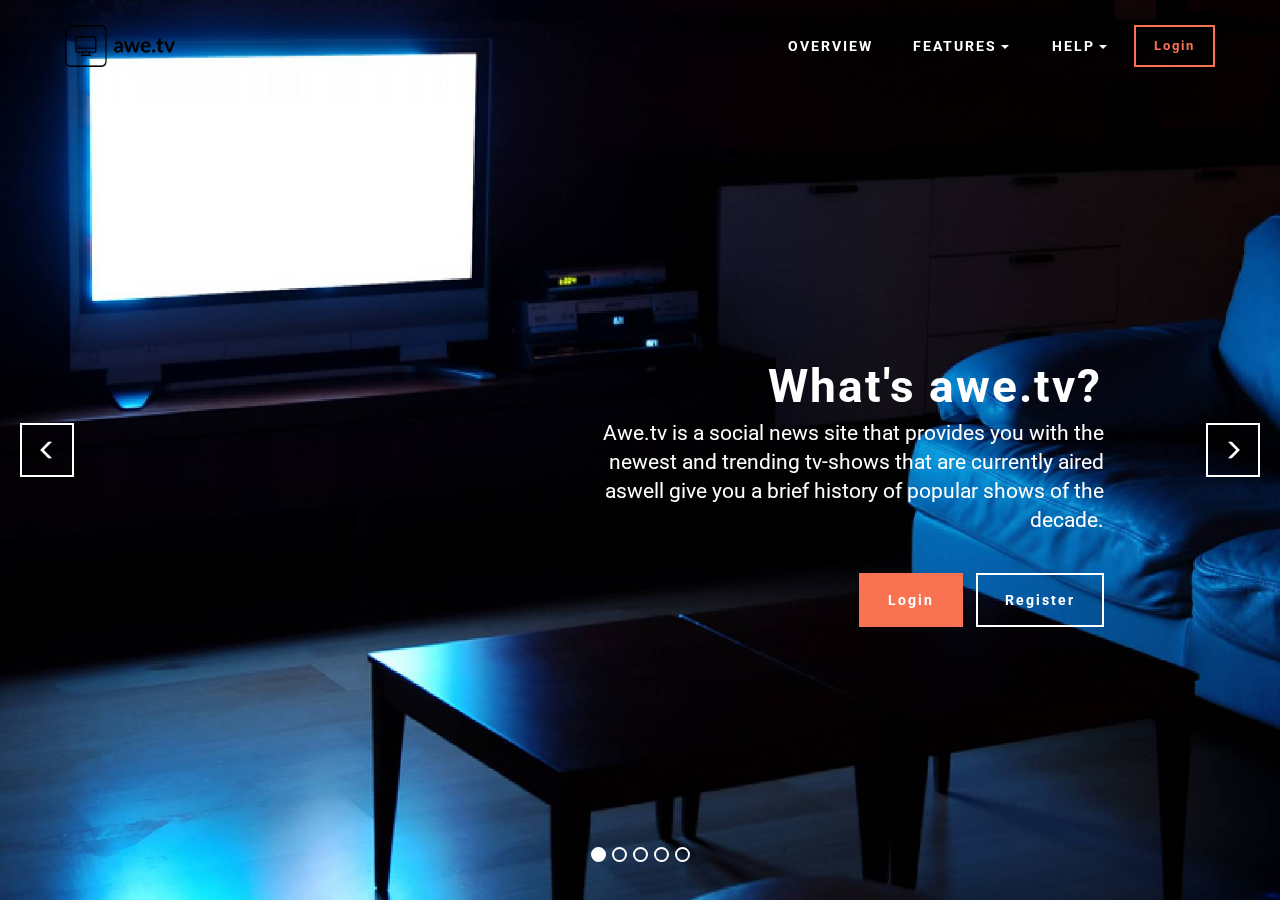
==== index.html @ 55df50a1 "create github pages" ====
<!DOCTYPE html>
<html>
<head>
  <!-- Site made with Mobirise Website Builder v3.12.1, https://mobirise.com -->
  <meta charset="UTF-8">
  <meta http-equiv="X-UA-Compatible" content="IE=edge">
  <meta name="generator" content="Mobirise v3.12.1, mobirise.com">
  <meta name="viewport" content="width=device-width, initial-scale=1">
  <link rel="shortcut icon" href="assets/images/logo.png" type="image/x-icon">
  <meta name="description" content="">
  
  <link rel="stylesheet" href="https://fonts.googleapis.com/css?family=Roboto:700,400&amp;subset=cyrillic,latin,greek,vietnamese">
  <link rel="stylesheet" href="assets/bootstrap/css/bootstrap.min.css">
  <link rel="stylesheet" href="assets/mobirise/css/style.css">
  <link rel="stylesheet" href="assets/dropdown-menu/style.css">
  <link rel="stylesheet" href="assets/mobirise-slider/style.css">
  <link rel="stylesheet" href="assets/mobirise/css/mbr-additional.css" type="text/css">
  
  
  
</head>
<body>
<section id="dropdown-menu-2">

    <nav class="navbar navbar-dropdown bg-color transparent navbar-fixed-top">

        <div class="container">

            <div class="navbar-brand">
                <a href="https://mobirise.com" class="navbar-logo"><img src="assets/images/149546067647422-336x128.png"></a>
                <a class="text-white" href="https://mobirise.com"></a>
            </div>

            <button class="navbar-toggler pull-xs-right hidden-md-up" type="button" data-toggle="collapse" data-target="#exCollapsingNavbar">
                <div class="hamburger-icon"></div>
            </button>

            <ul class="nav-dropdown collapse pull-xs-right navbar-toggleable-sm nav navbar-nav" id="exCollapsingNavbar"><li class="nav-item"><a class="nav-link link" href="https://mobirise.com/">OVERVIEW</a></li><li class="nav-item dropdown open"><a class="nav-link link dropdown-toggle" data-toggle="dropdown-submenu" href="https://mobirise.com/" aria-expanded="true">FEATURES</a><div class="dropdown-menu"><a class="dropdown-item" href="https://mobirise.com/">Mobile friendly</a><a class="dropdown-item" href="https://mobirise.com/">Based on Bootstrap</a><div class="dropdown"><a class="dropdown-item dropdown-toggle" data-toggle="dropdown-submenu" href="https://mobirise.com/">Trendy blocks</a><div class="dropdown-menu dropdown-submenu"><a class="dropdown-item" href="https://mobirise.com/">Image/content slider</a><a class="dropdown-item" href="https://mobirise.com/">Contact forms</a><a class="dropdown-item" href="https://mobirise.com/">Image gallery</a><a class="dropdown-item" href="https://mobirise.com/">Mobile menu</a><a class="dropdown-item" href="https://mobirise.com/">Google maps</a><a class="dropdown-item" href="https://mobirise.com/">Social buttons</a><a class="dropdown-item" href="https://mobirise.com/">Google fonts</a><a class="dropdown-item" href="https://mobirise.com/">Video background</a></div></div><a class="dropdown-item" href="https://mobirise.com/">Host anywhere</a></div></li><li class="nav-item dropdown"><a class="nav-link link dropdown-toggle" data-toggle="dropdown-submenu" href="https://mobirise.com/">HELP</a><div class="dropdown-menu"><a class="dropdown-item" href="http://forums.mobirise.com/">Forum</a><a class="dropdown-item" href="https://mobirise.com/">Tutorials</a><a class="dropdown-item" href="https://mobirise.com/">Contact us</a></div></li><li class="nav-item nav-btn"><a class="nav-link btn btn-danger-outline btn-danger" href="https://mobirise.com/">Login</a></li></ul>

        </div>

    </nav>

</section>

<section class="engine"><a rel="external" href="https://mobirise.com">https://mobirise.com/</a></section><section class="mbr-slider mbr-section mbr-section--no-padding carousel slide" data-ride="carousel" data-wrap="true" data-interval="5000" id="slider-7" style="background-color: rgb(255, 255, 255);">
    <div class="mbr-section__container">
        <div>
            <ol class="carousel-indicators">
                <li data-app-prevent-settings="" data-target="#slider-7" class="active" data-slide-to="0"></li><li data-app-prevent-settings="" data-target="#slider-7" data-slide-to="1"></li><li data-app-prevent-settings="" data-target="#slider-7" data-slide-to="2"></li><li data-app-prevent-settings="" data-target="#slider-7" data-slide-to="3"></li><li data-app-prevent-settings="" data-target="#slider-7" data-slide-to="4"></li>
            </ol>
            <div class="carousel-inner" role="listbox">
                <div class="mbr-box mbr-section mbr-section--relative mbr-section--fixed-size mbr-section--bg-adapted item dark center mbr-section--full-height active" style="background-image: url(assets/images/1402944962e-1-2000x1375.jpg);">
                    <div class="mbr-box__magnet mbr-box__magnet--center-right mbr-box__magnet--sm-padding mbr-after-navbar">
                                            
                        <div class=" container">
                            
                            <div class="row">
                                <div class=" col-md-6 col-md-offset-5">  

                                <div class="mbr-hero">
                                    <h1 class="mbr-hero__text">What's awe.tv?</h1>

                                    <p class="mbr-hero__subtext">Awe.tv is a social news site that provides you with the newest and trending tv-shows that are currently aired aswell give you a brief history of popular shows of the decade.</p>
                                </div>
                                <div class="mbr-buttons btn-inverse mbr-buttons--left mbr-buttons--right"><a class="mbr-buttons__btn btn btn-lg btn-danger" href="https://mobirise.com">Login</a> <a class="mbr-buttons__btn btn btn-lg btn-default" href="https://mobirise.com">Register</a></div>
                                </div>
                            </div>
                        </div>
                    </div>
                </div><div class="mbr-box mbr-section mbr-section--relative mbr-section--fixed-size mbr-section--bg-adapted item dark center mbr-section--full-height" style="background-image: url(assets/images/slide2.jpg);">
                    <div class="mbr-box__magnet mbr-box__magnet--center-left mbr-box__magnet--sm-padding mbr-after-navbar">
                                            
                        <div class=" container">
                            
                            <div class="row">
                                <div class=" col-md-6 col-md-offset-1">  

                                <div class="mbr-hero">
                                    <h1 class="mbr-hero__text">Slide 2</h1>

                                    <p class="mbr-hero__subtext">Mobirise is based on Bootstrap 3 - most powerful mobile first framework. Use any bootstrap themes with no extra work.</p>
                                </div>
                                <div class="mbr-buttons btn-inverse mbr-buttons--left"><a class="mbr-buttons__btn btn btn-lg btn-danger" href="https://mobirise.com">FOR WINDOWS</a> <a class="mbr-buttons__btn btn btn-lg btn-default" href="https://mobirise.com">FOR MAC</a></div>
                                </div>
                            </div>
                        </div>
                    </div>
                </div><div class="mbr-box mbr-section mbr-section--relative mbr-section--fixed-size mbr-section--bg-adapted item dark center mbr-section--full-height" style="background-image: url(assets/images/slide3.jpg);">
                    <div class="mbr-box__magnet mbr-box__magnet--center-center mbr-box__magnet--sm-padding mbr-after-navbar">
                                            
                        <div class=" container">
                            
                            <div class="row">
                                <div class=" col-md-8 col-md-offset-2">  

                                <div class="mbr-hero">
                                    <h1 class="mbr-hero__text">Slide 3</h1>

                                    <p class="mbr-hero__subtext">Choose from the large selection of latest pre-made blocks - jumbotrons, hero images, parallax scrolling, video backgrounds, hamburger menu, sticky header and more.</p>
                                </div>
                                <div class="mbr-buttons btn-inverse mbr-buttons--center"><a class="mbr-buttons__btn btn btn-lg btn-danger" href="https://mobirise.com">FOR WINDOWS</a> <a class="mbr-buttons__btn btn btn-lg btn-default" href="https://mobirise.com">FOR MAC</a></div>
                                </div>
                            </div>
                        </div>
                    </div>
                </div><div class="mbr-box mbr-section mbr-section--relative mbr-section--fixed-size mbr-section--bg-adapted item dark center mbr-section--full-height" style="background-image: url(assets/images/slide3.jpg);">
                    <div class="mbr-box__magnet mbr-box__magnet--center-center mbr-box__magnet--sm-padding mbr-after-navbar">
                                            
                        <div class=" container">
                            
                            <div class="row">
                                <div class=" col-md-8 col-md-offset-2">  

                                <div class="mbr-hero">
                                    <h1 class="mbr-hero__text">Slide 3</h1>

                                    <p class="mbr-hero__subtext">Choose from the large selection of latest pre-made blocks - jumbotrons, hero images, parallax scrolling, video backgrounds, hamburger menu, sticky header and more.</p>
                                </div>
                                <div class="mbr-buttons btn-inverse mbr-buttons--center"><a class="mbr-buttons__btn btn btn-lg btn-danger" href="https://mobirise.com">FOR WINDOWS</a> <a class="mbr-buttons__btn btn btn-lg btn-default" href="https://mobirise.com">FOR MAC</a></div>
                                </div>
                            </div>
                        </div>
                    </div>
                </div><div class="mbr-box mbr-section mbr-section--relative mbr-section--fixed-size mbr-section--bg-adapted item dark center mbr-section--full-height" style="background-image: url(assets/images/mbr-2000x1333.jpg);">
                    <div class="mbr-box__magnet mbr-box__magnet--center-center mbr-box__magnet--sm-padding mbr-after-navbar">
                                            
                        <div class=" container">
                            
                            <div class="row">
                                <div class=" col-md-8 col-md-offset-2">  

                                <div class="mbr-hero">
                                    <h1 class="mbr-hero__text">Slide 3</h1>

                                    <p class="mbr-hero__subtext">Choose from the large selection of latest pre-made blocks - jumbotrons, hero images, parallax scrolling, video backgrounds, hamburger menu, sticky header and more.</p>
                                </div>
                                <div class="mbr-buttons btn-inverse mbr-buttons--center"><a class="mbr-buttons__btn btn btn-lg btn-danger" href="https://mobirise.com">FOR WINDOWS</a> <a class="mbr-buttons__btn btn btn-lg btn-default" href="https://mobirise.com">FOR MAC</a></div>
                                </div>
                            </div>
                        </div>
                    </div>
                </div>
            </div>
            
            <a data-app-prevent-settings="" class="left carousel-control" role="button" data-slide="prev" href="#slider-7">
                <span class="glyphicon glyphicon-menu-left" aria-hidden="true"></span>
                <span class="sr-only">Previous</span>
            </a>
            <a data-app-prevent-settings="" class="right carousel-control" role="button" data-slide="next" href="#slider-7">
                <span class="glyphicon glyphicon-menu-right" aria-hidden="true"></span>
                <span class="sr-only">Next</span>
            </a>
        </div>
    </div>
</section>


  <script src="assets/web/assets/jquery/jquery.min.js"></script>
  <script src="assets/bootstrap/js/bootstrap.min.js"></script>
  <script src="assets/smooth-scroll/smooth-scroll.js"></script>
  <script src="assets/bootstrap-carousel-swipe/bootstrap-carousel-swipe.js"></script>
  <script src="assets/mobirise/js/script.js"></script>
  <script src="assets/dropdown-menu/script.js"></script>
  
  
</body>
</html>
---- assets/mobirise/css/style.css ----
.is-builder .animated {
  -webkit-animation-name: none !important;
  animation-name: none !important;
}
html {
  position: relative;
  min-height: 100%;
}
.mbr-embedded-video {
  position: relative;
}
.mbr-background-video,
.mbr-background-video-preview {
  bottom: 0;
  left: 0;
  overflow: hidden;
  position: absolute;
  right: 0;
  top: 0;
}
.mbr-parallax-background,
.mbr-background {
  background-attachment: fixed !important;
  background-position: 50% 0;
  background-repeat: no-repeat;
  background-size: cover !important;
}
.mbr-hidden-scrollbar .mbr-parallax-background {
  background-size: auto 130%;
}
.mobile .mbr-parallax-background {
  background-attachment: scroll !important;
}
.mbr-background {
  background-attachment: scroll !important;
}
.mbr-navbar {
  position: relative;
  width: 100%;
}
.mbr-navbar:before {
  content: "";
  display: block;
}
.mbr-navbar__brand-link:after,
.mbr-navbar__brand-img {
  max-height: 74px;
  height: 100%;
}
.mbr-navbar:before,
.mbr-navbar__container {
  height: 98px;
}
.mbr-navbar--ss .mbr-navbar__brand-link:after,
.mbr-navbar--ss .mbr-navbar__brand-img {
  height: 74px;
}
.mbr-navbar--ss:before,
.mbr-navbar--ss .mbr-navbar__container {
  height: 98px;
}
.mbr-navbar--xs .mbr-navbar__brand-link:after,
.mbr-navbar--xs .mbr-navbar__brand-img {
  height: 32px;
}
.mbr-navbar--xs:before,
.mbr-navbar--xs .mbr-navbar__container {
  height: 56px;
}
.mbr-navbar--s .mbr-navbar__brand-link:after,
.mbr-navbar--s .mbr-navbar__brand-img {
  height: 48px;
}
.mbr-navbar--s:before,
.mbr-navbar--s .mbr-navbar__container {
  height: 72px;
}
.mbr-navbar--m .mbr-navbar__brand-link:after,
.mbr-navbar--m .mbr-navbar__brand-img {
  height: 64px;
}
.mbr-navbar--m:before,
.mbr-navbar--m .mbr-navbar__container {
  height: 88px;
}
.mbr-navbar--l .mbr-navbar__brand-link:after,
.mbr-navbar--l .mbr-navbar__brand-img {
  height: 96px;
}
.mbr-navbar--l:before,
.mbr-navbar--l .mbr-navbar__container {
  height: 120px;
}
.mbr-navbar--xl .mbr-navbar__brand-link:after,
.mbr-navbar--xl .mbr-navbar__brand-img {
  height: 128px;
}
.mbr-navbar--xl:before,
.mbr-navbar--xl .mbr-navbar__container {
  height: 152px;
}
.mbr-navbar--short .mbr-navbar__brand-link:after,
.mbr-navbar--short .mbr-navbar__brand-img {
  height: 40px;
}
.mbr-navbar--short .mbr-brand__logo .mbr-iconfont{
  font-size: 40px;
}
.mbr-navbar--short:before,
.mbr-navbar--short .mbr-navbar__container {
  height: 64px;
}
.mbr-navbar--short .mbr-navbar__container {
  padding: 12px 0;
}
@media (max-width: 767px) {
  .mbr-navbar--short .mbr-navbar__brand-link:after,
  .mbr-navbar--short .mbr-navbar__brand-img {
    height: 31px;
  }
  .mbr-navbar--short:before,
  .mbr-navbar--short .mbr-navbar__container {
    height: 45px;
  }
  .mbr-navbar--short .mbr-navbar__container {
    padding: 7px 0;
  }
}
.mbr-navbar__brand-img {
  position: relative;
}
.mbr-navbar__brand-img,
.mbr-navbar__container,
.mbr-navbar__section {
  -webkit-transition: all 300ms ease-in-out 0s;
  -o-transition: all 300ms ease-in-out 0s;
  transition: all 300ms ease-in-out 0s;
}
.mbr-navbar__section {
  background: #2c2c2c;
  height: auto;
  position: absolute;
  top: 0;
  width: 100%;
  z-index: 1000;
}
.mbr-navbar__container {
  display: table;
  padding: 12px 0;
  width: 100%;
}
.mbr-navbar__menu-box {
  display: table;
  width: 100%;
}
.mbr-navbar__menu-box--inline-left,
.mbr-navbar__menu-box--inline-center,
.mbr-navbar__menu-box--inline-right {
  display: block;
  text-align: left;
}
.mbr-navbar__menu-box--inline-center {
  text-align: center;
}
.mbr-navbar__menu-box--inline-right {
  text-align: right;
}
.mbr-navbar__column {
  display: table-cell;
  vertical-align: middle;
}
.mbr-navbar__column--xxs {
  width: 1%;
}
.mbr-navbar__column--xs {
  width: 10%;
}
.mbr-navbar__column--s {
  width: 20%;
}
.mbr-navbar__column--m {
  width: 30%;
}
.mbr-navbar__column--l {
  width: 40%;
}
.mbr-navbar__column--xl {
  width: 50%;
}
.mbr-navbar__menu-box--inline-left .mbr-navbar__column,
.mbr-navbar__menu-box--inline-center .mbr-navbar__column,
.mbr-navbar__menu-box--inline-right .mbr-navbar__column {
  display: inline-block;
}
.mbr-navbar__items {
  float: left;
  padding-left: 0px;
  position: relative;
  left: -20px;
}
.mbr-navbar__items--right {
  float: right;
  left: 0;
}
.float-left {
  float: left;
}
.mbr-navbar__item {
  display: block;
  float: left;
  position: relative;
}
.mbr-navbar__hamburger {
  display: none;
  margin-top: -11px;
  position: absolute;
  right: 0;
  top: 50%;
  z-index: 10000;
}
.mbr-navbar--collapsed .mbr-navbar__container {
  position: relative;
}
.mbr-navbar--collapsed .mbr-navbar__column {
  display: block;
  width: 100%;
}
.mbr-navbar--collapsed .mbr-navbar__items--right {
  padding-top: 13px;
}
.mbr-navbar--collapsed .mbr-navbar__menu {
  background: rgba(0, 0, 0, 0.9);
  display: none;
  height: 100%;
  left: 0;
  position: fixed;
  top: 0;
  width: 100%;
  z-index: 9999;
}
.mbr-navbar--collapsed .mbr-navbar__menu-box {
  display: table-cell;
  vertical-align: middle;
}
.mbr-navbar--collapsed .mbr-navbar__items {
  float: none;
}
.mbr-navbar--collapsed .mbr-navbar__item {
  float: none;
}
.mbr-navbar--collapsed .mbr-navbar__hamburger {
  display: block;
}
.mbr-navbar--collapsed.mbr-navbar--open .mbr-navbar__menu {
  display: table;
}
.mbr-navbar--collapsed.mbr-navbar--open:not(.mbr-navbar--sticky) .mbr-navbar__section {
  background: none;
  position: fixed;
}
.mbr-navbar--collapsed.mbr-navbar--open .mbr-navbar__brand {
  visibility: hidden;
}
.mbr-navbar--collapsed.mbr-navbar--sticky.mbr-navbar--open .mbr-navbar__brand {
  visibility: visible;
}
.mbr-navbar--collapsed.mbr-navbar--open .mbr-navbar__brand-img,
.mbr-navbar--collapsed.mbr-navbar--open .mbr-navbar__container {
  -webkit-transition: none;
  -o-transition: none;
  transition: none;
}
.mbr-navbar--freeze.mbr-navbar--collapsed.mbr-navbar--open .mbr-navbar__hamburger,
.mbr-navbar--freeze.mbr-navbar--collapsed.mbr-navbar--open .mbr-navbar__hamburger:hover {
  color: #fff !important;
}
.mbr-navbar--sticky .mbr-navbar__section {
  position: fixed;
}
.mbr-navbar--absolute {
  position: absolute;
}
/* fix for popup menu conflict */
@media (max-width: 480px) {
  .mbr-navbar--absolute.mbr-navbar[id^=menu-] {
    position: absolute;
  }
}
.mbr-navbar--transparent .mbr-navbar__section {
  background: none;
}
.mbr-navbar--stuck .mbr-navbar__section,
.mbr-navbar--relative .mbr-navbar__section {
  background: #2c2c2c;
}
@media (max-width: 991px) {
  .mbr-navbar--auto-collapse .mbr-navbar__container {
    position: relative;
  }
  .mbr-navbar--auto-collapse .mbr-navbar__column {
    display: block;
    width: 100%;
  }
  .mbr-navbar__column {
    max-height: 100vh;
    overflow-x: hidden;
    overflow-y:auto;
  }
  .mbr-navbar__column::-webkit-scrollbar {
    display:none;
  }
  .mbr-navbar--auto-collapse .mbr-navbar__items--right {
    padding-top: 13px;
  }
  .mbr-navbar--auto-collapse .mbr-navbar__menu {
    background: rgba(0, 0, 0, 0.9);
    display: none;
    height: 100%;
    left: 0;
    position: fixed;
    top: 0;
    width: 100%;
    z-index: 9999;
  }
  .mbr-navbar--auto-collapse .mbr-navbar__menu-box {
    display: table-cell;
    vertical-align: middle;
  }
  .mbr-navbar--auto-collapse .mbr-navbar__items {
    float: none;
  }
  .mbr-navbar--auto-collapse .mbr-navbar__item {
    float: none;
  }
  .mbr-navbar--auto-collapse .mbr-navbar__hamburger {
    display: block;
  }
  .mbr-navbar--auto-collapse.mbr-navbar--open .mbr-navbar__menu {
    display: table;
  }
  .mbr-navbar--auto-collapse.mbr-navbar--open:not(.mbr-navbar--sticky) .mbr-navbar__section {
    background: none;
    position: fixed;
  }
  .mbr-navbar--auto-collapse.mbr-navbar--open .mbr-navbar__brand {
    visibility: hidden;
  }
  .mbr-navbar--auto-collapse.mbr-navbar--sticky.mbr-navbar--open .mbr-navbar__brand {
    visibility: visible;
  }
  .mbr-navbar--auto-collapse.mbr-navbar--open .mbr-navbar__brand-img,
  .mbr-navbar--auto-collapse.mbr-navbar--open .mbr-navbar__container {
    -webkit-transition: none;
    -o-transition: none;
    transition: none;
  }
}
.mbr-after-navbar:before {
  content: "";
  display: block;
  height: 98px;
}
.mbr-hamburger {
  cursor: pointer;
  height: 23px;
  width: 30px;
}
.mbr-hamburger:focus {
  outline: none;
}
.mbr-hamburger__line,
.mbr-hamburger__line:before,
.mbr-hamburger__line:after {
  content: "";
  position: absolute;
  display: block;
  height: 1px;
  cursor: pointer;
}
.mbr-hamburger__line,
.mbr-hamburger__line:before,
.mbr-hamburger__line:after {
  width: 30px;
  border-bottom: 5px solid;
  top: 9px;
}
.mbr-hamburger__line:before {
  top: -9px;
}
.mbr-hamburger__line:after {
  top: 9px;
}
.mbr-hamburger__line,
.mbr-hamburger__line:before,
.mbr-hamburger__line:after {
  -webkit-transition: all 300ms ease-in-out;
  transition: all 300ms ease-in-out;
}
.mbr-hamburger--open .mbr-hamburger__line {
  border-color: transparent;
}
.mbr-hamburger--open .mbr-hamburger__line:before,
.mbr-hamburger--open .mbr-hamburger__line:after {
  top: 0;
}
.mbr-hamburger--open .mbr-hamburger__line:before {
  -ms-transform: rotate(45deg);
  -webkit-transform: rotate(45deg);
  transform: rotate(45deg);
}
.mbr-hamburger--open .mbr-hamburger__line:after {
  top: 10px;
  -ms-transform: translatey(-10px) rotate(-45deg);
  -webkit-transform: translatey(-10px) rotate(-45deg);
  transform: translatey(-10px) rotate(-45deg);
}
@media (max-width: 767px) {
  .mbr-hamburger {
    height: 23px;
    width: 27px;
  }
  .mbr-hamburger__line,
  .mbr-hamburger__line:before,
  .mbr-hamburger__line:after {
    width: 27px;
    border-bottom: 4px solid;
    top: 9px;
  }
  .mbr-hamburger__line:before {
    top: -9px;
  }
  .mbr-hamburger__line:after {
    top: 9px;
  }
}

.navbar-dropdown .hamburger-icon {
  content: "";
  width: 16px;
  -webkit-box-shadow: 0 -6px 0 1px,0 0 0 1px,0 6px 0 1px;
  -moz-box-shadow: 0 -6px 0 1px,0 0 0 1px,0 6px 0 1px;
  box-shadow: 0 -6px 0 1px,0 0 0 1px,0 6px 0 1px;
}

.mbr-brand {
  display: block;
  float: left;
  position: relative;
}
.mbr-brand,
.mbr-brand:hover {
  text-decoration: none;
}
.mbr-brand__name {
  display: block;
  font-weight: bold;
  margin-top: 5px;
  text-align: center;
}
.mbr-brand__name,
.mbr-brand__name:hover {
  text-decoration: none;
}
.mbr-brand--inline {
  display: table;
}
.mbr-brand--inline:after {
  content: "";
  display: table-cell;
  width: 1px;
}
.mbr-brand--inline .mbr-brand__logo,
.mbr-brand--inline .mbr-brand__name {
  display: table-cell;
  vertical-align: middle;
}
.mbr-brand--inline .mbr-brand__logo {
  padding-right: 10px;
}
.mbr-brand--inline .mbr-brand__name {
  margin: 0;
  text-align: left;
}
.mbr-form {
  display: table;
  margin-top: -13px;
  position: relative;
  top: 14px;
  width: 100%;
}
.mbr-form__left,
.mbr-form__right {
  display: table-cell;
  vertical-align: top;
}
.mbr-form__left {
  padding-right: 3px;
}
.mbr-form__right {
  width: 1px;
}
@media (max-width: 530px) {
  .mbr-form {
    display: block;
    margin-top: -27px;
    position: relative;
    top: 26px;
  }
  .mbr-form__left,
  .mbr-form__right {
    display: block;
  }
  .mbr-form__left {
    margin-bottom: 12px;
    padding-right: 0;
  }
  .mbr-form__right {
    width: 100%;
  }
}
.mbr-section {
  padding: 0 20px;
}
.mbr-section--no-padding {
  padding: 0;
}
.mbr-section--relative {
  position: relative;
}
.mbr-section--fixed-size {
  overflow: hidden;
}
.mbr-section--full-height {
  height: 100vh;
}
.mbr-section--full-height.mbr-after-navbar:before {
  display: none;
}
.mbr-section--bg-adapted {
  background-attachment: scroll;
  background-position: 50% 0;
  background-repeat: no-repeat;
  background-size: cover;
}
.mbr-section--gray {
  background-color: #444444;
}
.mbr-section--light-gray {
  background-color: #f0f0f0;
}
.mbr-section--dark-gray {
  background-color: #3c3c3c;
}
.mbr-section__container {
  padding: 0;
  position: relative;
  z-index: 3;
}
.mbr-section__container--center {
  text-align: center;
}
.mbr-section__container--std-padding {
  padding: 93px 0;
}
.mbr-section__container--std-top-padding {
  padding-top: 93px;
}
.mbr-section__container--std-bot-padding {
  padding-bottom: 93px;
}
.mbr-section__container--sm-padding {
  padding: 41px 0;
}
.mbr-section__container--sm-top-padding {
  padding-top: 41px;
}
.mbr-section__container--sm-bot-padding {
  padding-bottom: 41px;
}
.mbr-section__container--isolated {
  padding-bottom: 93px;
  padding-top: 93px;
}
.mbr-section__container--first {
  padding-top: 93px;
  padding-bottom: 41px;
}
.mbr-section__container--middle {
  padding-bottom: 41px;
}
.mbr-section__container--last {
  padding-bottom: 93px;
}
.mbr-section__row {
  margin-left: -24px;
  margin-right: -24px;
}
.mbr-section__col {
  overflow: hidden;
  padding-left: 24px;
  padding-right: 24px;
}
.mbr-section__left {
  padding-right: 40px;
}
.mbr-section__right {
  padding-left: 15px;
}
.mbr-section__header {
  line-height: 1.5em;
  margin: -10px 0 0;
  text-align: center;
}
@media (min-width: 768px) {
  .mbr-section--short-paddings .mbr-section__container--std-padding {
    padding: 59px 0;
  }
  .mbr-section--short-paddings .mbr-section__container--std-top-padding {
    padding-top: 59px;
  }
  .mbr-section--short-paddings .mbr-section__container--std-bot-padding {
    padding-bottom: 59px;
  }
  .mbr-section--short-paddings .mbr-section__container--sm-padding {
    padding: 41px 0;
  }
  .mbr-section--short-paddings .mbr-section__container--sm-top-padding {
    padding-top: 41px;
  }
  .mbr-section--short-paddings .mbr-section__container--sm-bot-padding {
    padding-bottom: 41px;
  }
  .mbr-section--short-paddings .mbr-section__container--isolated {
    padding-bottom: 59px;
    padding-top: 59px;
  }
  .mbr-section--short-paddings .mbr-section__container--first {
    padding-top: 59px;
    padding-bottom: 41px;
  }
  .mbr-section--short-paddings .mbr-section__container--middle {
    padding-bottom: 41px;
  }
  .mbr-section--short-paddings .mbr-section__container--last {
    padding-bottom: 59px;
  }
}
@media (max-width: 767px) {
  .mbr-section__left {
    padding-right: 15px;
  }
  .mbr-section__right {
    padding-left: 15px;
    padding-top: 51px;
  }
}
.mbr-arrow {
  bottom: 71px;
  left: 0;
  line-height: 1px;
  padding: 0 20px;
  position: absolute;
  width: 100%;
  z-index: 3;
}
.mbr-arrow__link {
  display: inline-block;
  font-size: 26px;
}
.mbr-arrow__link,
.mbr-arrow__link:hover,
.mbr-arrow__link:focus {
  color: #fff;
}
.mbr-arrow--floating .mbr-arrow__link {
  -webkit-animation: floating-arrow 1.6s infinite ease-in-out 0s;
  -o-animation: floating-arrow 1.6s infinite ease-in-out 0s;
  animation: floating-arrow 1.6s infinite ease-in-out 0s;
}
@-webkit-keyframes floating-arrow {
  from {
    -webkit-transform: translateY(0);
    transform: translateY(0);
  }
  65% {
    -webkit-transform: translateY(11px);
    transform: translateY(11px);
  }
  to {
    -webkit-transform: translateY(0);
    transform: translateY(0);
  }
}
@-o-keyframes floating-arrow {
  from {
    -webkit-transform: translateY(0);
    transform: translateY(0);
  }
  65% {
    -webkit-transform: translateY(11px);
    transform: translateY(11px);
  }
  to {
    -webkit-transform: translateY(0);
    transform: translateY(0);
  }
}
@keyframes floating-arrow {
  from {
    -webkit-transform: translateY(0);
    transform: translateY(0);
  }
  65% {
    -webkit-transform: translateY(11px);
    transform: translateY(11px);
  }
  to {
    -webkit-transform: translateY(0);
    transform: translateY(0);
  }
}
.mbr-arrow--dark .mbr-arrow__link,
.mbr-arrow--dark .mbr-arrow__link:hover,
.mbr-arrow--dark .mbr-arrow__link:focus {
  color: #252525;
}
@media (max-width: 767px) {
  .mbr-arrow {
    bottom: 41px;
  }
}
@media (max-width: 320px) {
  .mbr-arrow {
    bottom: 21px;
    text-align: center;
  }
}
@media all and (device-width: 320px) and (device-height: 568px) and (orientation: portrait) {
  .mbr-arrow {
    bottom: 31px;
  }
}
.mbr-box {
  display: table;
  width: 100%;
}
.mbr-box--fixed {
  table-layout: fixed;
}
.mbr-box--stretched {
  height: 100%;
}
.mbr-box__magnet {
  display: table-cell;
  float: none;
  height: 100%;
  margin-bottom: 0;
  margin-top: 0;
  text-align: center;
  vertical-align: middle;
}
.mbr-box__magnet--sm-padding {
  padding: 41px 0;
}
.mbr-box__magnet--top-left,
.mbr-box__magnet--top-center,
.mbr-box__magnet--top-right {
  vertical-align: top;
}
.mbr-box__magnet--bottom-left,
.mbr-box__magnet--bottom-center,
.mbr-box__magnet--bottom-right {
  vertical-align: bottom;
}
.mbr-box__magnet--top-left,
.mbr-box__magnet--center-left,
.mbr-box__magnet--bottom-left {
  text-align: left;
}
.mbr-box__magnet--top-right,
.mbr-box__magnet--center-right,
.mbr-box__magnet--bottom-right {
  text-align: right;
}
.mbr-box__container {
  height: 50%;
}
@media (max-width: 767px) {
  .mbr-box__container {
    height: 100%;
  }
  .mbr-box--adapted {
    display: block;
  }
  .mbr-box--adapted > .mbr-box__magnet {
    display: block;
    height: auto;
  }
}
.mbr-overlay {
  background: #222;
  bottom: 0;
  left: 0;
  position: absolute;
  right: 0;
  top: 0;
  z-index: 2;
}
.mbr-google-map__marker {
  color: #252525;
  display: none;
  margin: 0;
}
.mbr-google-map--loaded .mbr-google-map__marker {
  display: block;
}
.mbr-hero {
  color: #fff;
  position: relative;
}
.mbr-hero__text {
  font-size: 46px;
  font-weight: bold;
  left: -2px;
  letter-spacing: 2px;
  line-height: 50px;
  margin: -18px 0 1px 0;
  padding-bottom: 41px;
  position: relative;
  top: 8px;
}
.mbr-hero__subtext {
  font-size: 21px;
  line-height: 29px;
  margin: -32px 0 3px 0;
  padding: 0 0 41px 0;
  position: relative;
  top: 6px;
}
.mbr-figure {
  display: inline-block;
  /*line-height: 1px;*/
  margin: 0;
  max-width: 100%;
  overflow: hidden;
  position: relative;
}
.mbr-figure--no-bg {
  background: none;
}
.mbr-figure--full-width {
  display: block;
  width: 100%;
}
.mbr-figure.mbr-after-navbar:before {
  display: none;
}
.mbr-figure--full-width iframe,
.mbr-figure--full-width .mbr-figure__img,
.mbr-figure--full-width .mbr-figure__map {
  width: 100%;
}
.mbr-figure iframe,
.mbr-figure__img,
.mbr-figure__map {
  max-width: 100%;
}
@-webkit-keyframes mapCircleLoading {
  from {
    -webkit-transform: rotate(0deg);
  }
  to {
    -webkit-transform: rotate(359deg);
  }
}
@keyframes mapCircleLoading {
  from {
    transform: rotate(0deg);
  }
  to {
    transform: rotate(359deg);
  }
}
.mbr-figure__map {
  height: 400px;
  position: relative;
}
.mbr-figure__map--short {
  height: 300px;
}
.mbr-figure__map iframe {
  height: 100%;
  width: 100%;
}
.mbr-figure__map [data-state-details] {
  color: #6b6763;
  font-family: "Roboto", Helvetica, Arial, sans-serif;
  height: 1.5em;
  margin-top: -0.75em;
  padding-left: 20px;
  padding-right: 20px;
  position: absolute;
  text-align: center;
  top: 50%;
  width: 100%;
}
.mbr-figure__map[data-state] {
  background: #e9e5dc;
}
.mbr-figure__map[data-state="loading"] [data-state-details] {
  display: none;
}
.mbr-figure__map[data-state="loading"]::after {
  content: "";
  -webkit-animation: mapCircleLoading .6s infinite linear;
  animation: mapCircleLoading .6s infinite linear;
  border-radius: 50%;
  border: 6px rgba(255, 255, 255, 0.35) solid;
  border-top-color: #fff;
  height: 40px;
  left: 50%;
  margin-left: -20px;
  margin-top: -20px;
  position: absolute;
  top: 50%;
  width: 40px;
}
.mbr-figure__caption {
  background: rgba(0, 0, 0, 0.5);
  bottom: 0;
  color: #fff;
  display: block;
  font-size: 17px;
  left: 0;
  line-height: 1.3em;
  min-height: 53px;
  padding: 17px 20px;
  position: absolute;
  text-align: left;
  width: 100%;
}
.mbr-figure__caption--no-padding {
  padding: 17px 0;
}
.mbr-figure--wysiwyg .mbr-figure__caption a,
.mbr-figure--wysiwyg .mbr-figure__caption a:hover {
  color: inherit;
  text-decoration: underline;
}
.mbr-figure--caption-inside-top .mbr-figure__caption {
  bottom: auto;
  top: 0;
}
.mbr-figure--caption-outside-top .mbr-figure__caption,
.mbr-figure--caption-outside-bottom .mbr-figure__caption {
  background: none;
  position: relative;
}
.mbr-figure--no-bg.mbr-figure--caption-outside-top .mbr-figure__caption,
.mbr-figure--no-bg.mbr-figure--caption-outside-bottom .mbr-figure__caption {
  color: #252525;
}
.mbr-figure--no-bg.mbr-figure--caption-outside-top .mbr-figure__caption {
  margin-top: -3px;
  padding-top: 0;
}
.mbr-figure--no-bg.mbr-figure--caption-outside-bottom .mbr-figure__caption {
  margin-top: -2px;
  padding-bottom: 0;
  top: 2px;
}
.mbr-figure__caption--std-grid {
  background: none;
  z-index: 2;
  overflow: hidden;
}
@media (min-width: 768px) {
  .mbr-figure__caption--std-grid {
    width: 715px;
    left: 50%;
    margin-left: -357.5px;
    padding: 17px 0;
  }
}
@media (min-width: 992px) {
  .mbr-figure__caption--std-grid {
    width: 935px;
    margin-left: -467.5px;
  }
}
@media (min-width: 1200px) {
  .mbr-figure__caption--std-grid {
    width: 1150px;
    margin-left: -575px;
  }
}
.mbr-figure__caption--std-grid:before {
  bottom: 0;
  content: "";
  position: absolute;
  top: 0;
  width: 200%;
  z-index: -1;
  margin-left: -50%;
}
.mbr-figure--caption-inside-top .mbr-figure__caption--std-grid:before,
.mbr-figure--caption-inside-bottom .mbr-figure__caption--std-grid:before {
  background: rgba(0, 0, 0, 0.6);
}
.mbr-figure__caption-small {
  color: #ccc;
  display: block;
  font-size: 14px;
  line-height: 1.3em;
}
.mbr-figure--no-bg.mbr-figure--caption-outside-top .mbr-figure__caption-small,
.mbr-figure--no-bg.mbr-figure--caption-outside-bottom .mbr-figure__caption-small {
  color: #777;
}
@media (max-width: 767px) {
  .mbr-figure--adapted {
    display: block;
    width: 100%;
  }
  .mbr-figure--adapted iframe,
  .mbr-figure--adapted .mbr-figure__img,
  .mbr-figure--adapted .mbr-figure__map {
    width: 100%;
  }
  .mbr-figure--caption-inside-top .mbr-figure__caption,
  .mbr-figure--caption-inside-bottom .mbr-figure__caption {
    background: none;
    position: relative;
  }
  .mbr-figure--caption-inside-top .mbr-figure__caption--std-grid:before,
  .mbr-figure--caption-inside-bottom .mbr-figure__caption--std-grid:before {
    display: none;
  }
}
.mbr-reviews {
  list-style: none;
  margin: 0 -15px;
  padding: 3px 0 0 0;
}
.mbr-reviews__item {
  position: relative;
  margin-top: 39px;
}
.mbr-reviews__text {
  background: #fafafa;
  border-radius: 3px;
  border: 1px solid #ededed;
  color: #777;
  font-size: 16px;
  line-height: 26px;
  padding: 20px;
  position: relative;
}
.mbr-reviews__text:before {
  -webkit-transform: rotate(45deg);
  -ms-transform: rotate(45deg);
  -o-transform: rotate(45deg);
  transform: rotate(45deg);
  width: 14px;
  height: 14px;
  background-color: #fafafa;
  border-color: #ededed;
  border-style: none solid solid none;
  border-width: 0 1px 1px 0;
  bottom: -8px;
  content: "";
  display: block;
  left: 50px;
  position: absolute;
}
.mbr-reviews__p {
  margin: 0;
}
.mbr-reviews__author {
  margin-top: 30px;
  padding-left: 102px;
  position: relative;
}
.mbr-reviews__author--short {
  margin-top: 27px;
  padding-left: 32px;
}
.mbr-reviews__author-img {
  width: 50px;
  height: 50px;
  border-radius: 50%;
  left: 33px;
  position: absolute;
  top: 0;
}
.mbr-reviews__author-name {
  color: #777;
  font-size: 14px;
  font-weight: bold;
  position: relative;
  top: -3px;
}
.mbr-reviews__author-bio {
  color: #999;
  font-size: 12px;
}
@media (max-width: 767px) {
  .mbr-reviews__author {
    padding-bottom: 32px;
  }
  .mbr-reviews__author--short {
    padding-bottom: 1px;
  }
}
@media (min-width: 768px) and (max-width: 991px) {
  .mbr-reviews__item:nth-of-type(2n+1) {
    clear: left;
  }
}
@media (min-width: 992px) {
  .mbr-reviews__item:nth-of-type(3n+1) {
    clear: left;
  }
}
@media (max-width: 991px) {
  .mbr-header--reduce .mbr-header__text {
    padding-top: 1em;
    margin-top: -1em;
  }
}
.mbr-header {
  margin-top: -20px;
  padding: 0;
  position: relative;
  text-align: left;
  top: 10px;
}
.mbr-header--std-padding {
  padding-bottom: 41px;
}
.mbr-header--center {
  text-align: center;
}
.mbr-header__text {
  display: block;
  font-size: 25px;
  font-weight: bold;
  letter-spacing: 6px;
  line-height: 1.5em;
  margin: 0;
}
.mbr-header__subtext {
  color: #777;
  font-size: 14px;
  font-style: italic;
  letter-spacing: 1px;
  margin: 8px 0 7px 0;
}
.mbr-header--inline {
  margin-top: 0;
  padding: 41px 0 28px 0;
  top: 0;
}
.mbr-header--inline .mbr-header__text {
  letter-spacing: 4px;
  line-height: 1em;
  margin: 15px 0 0 0;
}
@media (max-width: 767px) {
  .mbr-header--inline {
    padding: 47px 0 38px 0;
  }
  .mbr-header--inline .mbr-header__text {
    display: block;
    margin: 0 0 38px 0;
  }
  .mbr-header--auto-align .mbr-header__text,
  .mbr-header--auto-align .mbr-header__subtext {
    left: 0;
    text-align: center !important;
  }
}
@media (min-width: 768px) {
  .mbr-header--reduce {
    margin-top: -5px;
    top: 2px;
  }
  .mbr-header--reduce .mbr-header__text {
    font-size: 16px;
    letter-spacing: 1px;
    line-height: 1.1em;
    padding-top: 0.4em;
    margin-top: -0.4em;
  }
}
.mbr-social-icons__icon {
  -webkit-transition: all 0.2s ease-in-out 0s;
  -o-transition: all 0.2s ease-in-out 0s;
  transition: all 0.2s ease-in-out 0s;
  color: #fff;
  cursor: pointer;
  display: inline-block;
  font-size: 29px;
  height: 56px;
  line-height: 61px;
  margin: 0 10px 13px 0;
  position: relative;
  text-align: center;
  width: 56px;
}
.mbr-social-icons__icon:hover {
  color: #fff;
}
.mbr-social-icons--style-1 .mbr-social-icons__icon:hover {
  background: #252525 !important;
}
.mbr-contacts {
  color: #9c9c9c;
  font-size: 14px;
  line-height: 1.7em;
  padding: 45px 0 46px;
}
.mbr-contacts__img {
  max-width: 100%;
  margin: 6px 0 5px 40px;
}
.mbr-contacts__img--left {
  margin-left: 0;
}
.mbr-contacts__text {
  margin: 0;
}
.mbr-contacts__header {
  color: #fff;
  font-size: 14px;
  letter-spacing: 1px;
  margin-bottom: 20px;
  margin-top: 3px;
}
.mbr-contacts__list {
  list-style: none;
  margin: 0;
  padding: 0;
}
@media (max-width: 767px) {
  .mbr-contacts__img {
    margin-bottom: 10px;
  }
  .mbr-contacts__header {
    margin-top: 20px;
    margin-bottom: 10px;
  }
  .mbr-contacts__column {
    margin-top: 37px;
  }
}
.mbr-footer {
  color: #9c9c9c;
  font-size: 13px;
  letter-spacing: 1px;
  line-height: 1.5em;
  padding: 37px 0 39px;
  word-spacing: 1px;
}
.mbr-footer__copyright {
  margin: 0;
}
.mbr-buttons {
  margin: -26px 0 13px 0;
  position: relative;
  text-align: left;
  top: 26px;
}
.mbr-buttons__btn,
.mbr-buttons__link {
  margin: 0 10px 13px 0;
}
.mbr-buttons__btn,
.mbr-buttons__link,
.mbr-buttons__btn:hover,
.mbr-buttons__link:hover {
  text-decoration: none;
}
.mbr-buttons--top {
  top: 44px;
  margin-top: -62px;
}
.mbr-buttons--no-offset {
  margin-top: 0;
  top: 0;
}
.mbr-buttons--only-links {
  left: -20px;
}
.mbr-buttons--center {
  left: 5px;
  text-align: center;
}
.mbr-buttons--center.mbr-buttons--only-links {
  left: 0;
}
.mbr-buttons--right {
  text-align: right;
}
.mbr-buttons--right .mbr-buttons__btn,
.mbr-buttons--right .mbr-buttons__link {
  margin: 0 0 13px 10px;
}
.mbr-buttons--right.mbr-buttons--only-links {
  left: 20px;
}
.mbr-buttons--activated {
  left: 5px;
  text-align: center;
}
.mbr-buttons--activated .mbr-buttons__btn,
.mbr-buttons--activated .mbr-buttons__link {
  margin-left: 0;
  margin-right: 0;
}
.mbr-buttons--activated .mbr-buttons__link {
  font-size: 25px;
  padding: 10px 30px 2px;
}
.mbr-buttons--activated .mbr-buttons__btn {
  font-size: 15px;
  margin-top: 9px;
  padding: 15px 30px;
}
.mbr-buttons--freeze.mbr-buttons--activated .mbr-buttons__link {
  font-size: 25px !important;
}
.mbr-buttons--freeze.mbr-buttons--activated .mbr-buttons__link,
.mbr-buttons--freeze.mbr-buttons--activated .mbr-buttons__link:hover {
  color: #fff !important;
}
.mbr-buttons--freeze.mbr-buttons--activated .mbr-buttons__btn {
  font-size: 15px !important;
}
@media (max-width: 991px) {
  .mbr-buttons {
    top: 0;
  }
  form:not(.mbr-form) .mbr-buttons {
    top: 26px;
  }
  .mbr-buttons:first-child {
    margin-top: 0;
  }
  .mbr-buttons--active {
    left: 5px;
    text-align: center;
  }
  .mbr-buttons--active .mbr-buttons__btn,
  .mbr-buttons--active .mbr-buttons__link {
    margin-left: 0;
    margin-right: 0;
  }
  .mbr-buttons--right.mbr-buttons--only-links {
    left: 0;
  }
  .mbr-buttons--active .mbr-buttons__link {
    font-size: 25px;
    padding: 10px 30px 2px;
  }
  .mbr-buttons--active .mbr-buttons__btn {
    font-size: 15px;
    margin-top: 9px;
    padding: 15px 30px;
  }
  .mbr-buttons--freeze.mbr-buttons--active .mbr-buttons__link {
    font-size: 25px !important;
  }
  .mbr-buttons--freeze.mbr-buttons--active .mbr-buttons__link,
  .mbr-buttons--freeze.mbr-buttons--active .mbr-buttons__link:hover {
    color: #fff !important;
  }
  .mbr-buttons--freeze.mbr-buttons--active .mbr-buttons__btn {
    font-size: 15px !important;
  }
}
@media (max-width: 767px) {
  .mbr-buttons--auto-align {
    left: 5px;
    margin-top: -26px;
    text-align: center;
    top: 26px;
  }
  .mbr-buttons--auto-align.mbr-buttons--only-links {
    left: 0;
  }
}
@media (max-width: 530px) {
  .mbr-buttons {
    left: 0;
  }
  .mbr-buttons__btn,
  .mbr-buttons__link,
  .mbr-buttons--right .mbr-buttons__btn,
  .mbr-buttons--right .mbr-buttons__link {
    display: inline-block;
    margin: 0 0 13px 0;
    text-align: center;
    width: 100%;
  }
  .mbr-buttons--activated .mbr-buttons__btn,
  .mbr-buttons--activated .mbr-buttons__link,
  .mbr-buttons--active .mbr-buttons__btn,
  .mbr-buttons--active .mbr-buttons__link {
    width: auto;
  }
  .mbr-buttons--activated .mbr-buttons__btn,
  .mbr-buttons--active .mbr-buttons__btn {
    margin-top: 9px;
  }
}
.mbr-article {
  color: #777;
  font-size: 17px;
  line-height: 27px;
  text-align: left;
  position: relative;
  margin-top: -21px;
  top: 14px;
}
.mbr-article--wysiwyg h1,
.mbr-article--wysiwyg h2,
.mbr-article--wysiwyg h3,
.mbr-article--wysiwyg h4,
.mbr-article--wysiwyg h5,
.mbr-article--wysiwyg h6 {
  color: #252525;
  display: block;
  font-weight: bold;
  line-height: 1.3em;
  text-align: left;
}
.mbr-article--wysiwyg h1 {
  font-size: 27px;
  letter-spacing: 3px;
}
.mbr-article--wysiwyg h2 {
  font-size: 23px;
  letter-spacing: 2px;
}
.mbr-article--wysiwyg h3 {
  font-size: 19px;
  letter-spacing: 1px;
}
.mbr-article--wysiwyg h4 {
  font-size: 14px;
}
.mbr-article--wysiwyg h5 {
  font-size: 11px;
}
.mbr-article--wysiwyg h6 {
  font-size: 10px;
}
.mbr-article--wysiwyg p,
.mbr-article--wysiwyg ul,
.mbr-article--wysiwyg ol,
.mbr-article--wysiwyg blockquote {
  margin: 0 0 10px 0;
}
.mbr-article--wysiwyg blockquote {
  font-size: 17px;
  border-color: #f97352;
}
@media (max-width: 767px) {
  .mbr-article--auto-align.mbr-article--wysiwyg p,
  .mbr-article--auto-align {
    text-align: left !important;
  }
}
.social-likes__counter {
  -webkit-transition: all 0.2s ease-in-out 0s;
  -o-transition: all 0.2s ease-in-out 0s;
  transition: all 0.2s ease-in-out 0s;
  background: #3c3c3c;
  border-radius: 23px;
  font-size: 12px;
  height: 23px;
  line-height: 24px;
  min-width: 23px;
  padding: 0 5px;
  position: absolute;
  right: -7px;
  text-align: center;
  top: -7px;
}
.social-likes__counter_empty {
  display: none;
}
.social-likes_style-1 .social-likes__icon:hover {
  background: #252525 !important;
}
.social-likes_style-1 .social-likes__icon:hover .social-likes__counter {
  background: #f97352;
}
.social-likes_style-2 .social-likes__icon {
  background: #252525;
}
.social-likes_style-2 .social-likes__counter {
  background: #f97352;
}
.social-likes_style-2 .social-likes__icon:hover .social-likes__counter {
  background: #3c3c3c;
}
.mbr-plan {
  padding-bottom: 41px;
  padding-left: 1px;
  padding-right: 0;
  position: relative;
}
.mbr-plan--first,
.mbr-plan:first-child {
  padding-left: 0;
}
.mbr-plan--last,
.mbr-plan:last-child {
  padding-bottom: 93px;
}
.mbr-plan__box {
  background: #fff;
}
.mbr-plan__header {
  background: #444;
  overflow: hidden;
  padding: 20px 15px;
  color: #fff;
}
.mbr-plan__number {
  border-bottom: 1px dotted #ddd;
  color: #333;
  font-size: 80px;
  line-height: 0;
  margin: 0px 10px;
  padding: 41px 0;
  text-align: center;
  margin-bottom: 41px;
}
.mbr-plan__details {
  padding-bottom: 41px;
}
.mbr-plan__details ul,
.mbr-plan__list {
  list-style: none;
  margin: 0;
  padding: 0;
}
.mbr-plan__details ul {
  text-align: center;
}
.mbr-plan__details li,
.mbr-plan__item {
  line-height: 40px;
  padding: 0 15px;
}
.mbr-plan__item {
  text-align: center;
}
.mbr-plan__buttons {
  overflow: hidden;
  padding: 0 15px 41px;
}
.mbr-plan--favorite {
  margin-right: -1px;
  margin-top: -30px;
  padding-left: 0;
  top: 15px;
  z-index: 5;
}
.mbr-plan--favorite .mbr-plan__number:before {
  content: "";
  display: block;
  height: 15px;
}
.mbr-plan--favorite .mbr-plan__box {
  padding-bottom: 15px;
  box-shadow: 0px 0px 20px 5px rgba(0, 0, 0, 0.1);
}
.mbr-plan--primary .mbr-plan__header {
  background: #4c6972;
}
.mbr-plan--success .mbr-plan__header {
  background: #7ac673;
}
.mbr-plan--info .mbr-plan__header {
  background: #27aae0;
}
.mbr-plan--warning .mbr-plan__header {
  background: #faaf40;
}
.mbr-plan--danger .mbr-plan__header {
  background: #f97352;
}
@media (max-width: 767px) {
  .mbr-plan,
  .mbr-plan--first,
  .mbr-plan:first-child {
    padding-left: 15px;
    padding-right: 15px;
  }
  .mbr-plan__number {
    font-size: 79px;
  }
  .mbr-plan__details {
    font-size: 17px;
  }
  .mbr-plan--favorite {
    margin: 0;
    top: 0;
  }
}
.mbr-number {
  display: inline-block;
  margin-top: -0.12em;
}
.mbr-number__num {
  display: inline-table;
  height: 1em;
}
.mbr-number__group {
  display: table-cell;
  font-weight: bold;
  position: relative;
  vertical-align: middle;
}
.mbr-number__left {
  display: none;
  font-size: 0.34em;
  line-height: 0;
  padding: 0px 5px;
  vertical-align: super;
}
.mbr-number__right {
  display: none;
  font-size: 0.25em;
  padding: 0px 5px;
  vertical-align: middle;
  white-space: nowrap;
}
.mbr-number__caption {
  display: block;
  font-size: 0.19em;
  line-height: 1em;
  opacity: 0.5;
  padding-top: 0.5em;
  text-align: center;
}
.mbr-number--price .mbr-number__value {
  padding-right: 0.28em;
}
.mbr-number--price .mbr-number__left {
  display: inline;
}
.mbr-number--short-price .mbr-number__left,
.mbr-number--short-price .mbr-number__right {
  display: inline;
}
.mbr-number--short-price .mbr-number__caption {
  display: none;
}
.mbr-number--inverse-price .mbr-number__group {
  top: 0.1em;
}
.mbr-number--inverse-price .mbr-number__left {
  display: none;
}
.mbr-number--inverse-price .mbr-number__value {
  padding-left: 0.28em;
}
.mbr-number--inverse-price .mbr-number__right {
  display: inline;
}


/* iconfont default styling */
/* for buttons */
.mbr-iconfont.mbr-iconfont-btn,
.mbr-buttons__btn .mbr-iconfont{ /* depricated, used only for compatibility */
  padding-right: 0.3em;
  font-size: 2em;
  line-height: 0.4em;
  vertical-align: text-bottom;
  position: relative;
  top: -0.1em;
  text-decoration:none;
}

/* menu links */
.mbr-iconfont.mbr-iconfont-btn-parent,
.mbr-buttons__link .mbr-iconfont{ /* depricated, used only for compatibility */
  padding-right: 0.3em;
  font-size: 1.5em;
  position: relative;
  top: -0.2em;
  vertical-align:middle
}

/* msg-box4 */
.mbr-iconfont.mbr-iconfont-msg-box4,
.mbr-iconfont.mbr-iconfont-msg-box5{
  font-size: 357px;
  text-decoration:none;
  color:#FFFFFF;
}


/*menu logo */
.mbr-iconfont.mbr-iconfont-menu,
.mbr-iconfont.mbr-iconfont-ext__menu{
  font-size: 74px;
  text-decoration:none;
  color:#FFFFFF;
}

/* contacts1 */
.mbr-iconfont.mbr-iconfont-contacts1{
  font-size: 119px;
  text-decoration:none;
  color:#9C9C9C;
}

.mbr-iconfont.mbr-iconfont-features1{
  font-size: 250px; /* ~ image.height */
  text-decoration:none;
}

@media (max-width: 768px) {
  .image-size{
    width: 100% !important;
  }
  .content-size{
    width: 100%;
  }
}.engine {
	position: absolute;
	text-indent: -2400px;
	text-align: center;
	padding: 0;
	top: 0;
	left: -2400px;
}
---- assets/dropdown-menu/style.css ----
.navbar-dropdown .dropup,.navbar-dropdown .dropdown{position:relative}.navbar-dropdown .dropdown-toggle::after{display:inline-block;width:0;height:0;margin-right:.25rem;margin-left:.25rem;vertical-align:middle;content:"";border-top:0.3em solid;border-right:0.3em solid transparent;border-left:0.3em solid transparent}.navbar-dropdown .dropdown-toggle:focus{outline:0}.navbar-dropdown .dropup .dropdown-toggle::after{border-top:0;border-bottom:0.3em solid}.navbar-dropdown .dropdown-menu{position:absolute;top:100%;left:0;z-index:1000;display:none;float:left;min-width:160px;padding:5px 0;margin:2px 0 0;font-size:1rem;color:#373a3c;text-align:left;list-style:none;background-color:#fff;background-clip:padding-box;border:1px solid rgba(0,0,0,0.15);border-radius:0.25rem}.navbar-dropdown .dropdown-divider{height:1px;margin:0.5rem 0;overflow:hidden;background-color:#e5e5e5}.navbar-dropdown .dropdown-item{display:block;width:100%;padding:3px 20px;clear:both;font-weight:normal;line-height:1.5;color:#373a3c;text-align:inherit;white-space:nowrap;background:none;border:0}.navbar-dropdown .dropdown-item:focus,.navbar-dropdown .dropdown-item:hover{color:#2b2d2f;text-decoration:none;background-color:#f5f5f5}.navbar-dropdown .dropdown-item.active,.navbar-dropdown .dropdown-item.active:focus,.navbar-dropdown .dropdown-item.active:hover{color:#fff;text-decoration:none;background-color:#0275d8;outline:0}.navbar-dropdown .dropdown-item.disabled,.navbar-dropdown .dropdown-item.disabled:focus,.navbar-dropdown .dropdown-item.disabled:hover{color:#818a91}.navbar-dropdown .dropdown-item.disabled:focus,.navbar-dropdown .dropdown-item.disabled:hover{text-decoration:none;cursor:not-allowed;background-color:transparent;background-image:none;filter:"progid:DXImageTransform.Microsoft.gradient(enabled = false)"}.navbar-dropdown .open > .dropdown-menu{display:block}.navbar-dropdown .open > a{outline:0}.navbar-dropdown .dropdown-menu-right{right:0;left:auto}.navbar-dropdown .dropdown-menu-left{right:auto;left:0}.navbar-dropdown .dropdown-header{display:block;padding:3px 20px;font-size:0.875rem;line-height:1.5;color:#818a91;white-space:nowrap}.navbar-dropdown .dropdown-backdrop{position:fixed;top:0;right:0;bottom:0;left:0;z-index:990}.navbar-dropdown .pull-right > .dropdown-menu{right:0;left:auto}.navbar-dropdown .dropup .caret,.navbar-dropdown .navbar-fixed-bottom .dropdown .caret{content:"";border-top:0;border-bottom:0.3em solid}.navbar-dropdown .dropup .dropdown-menu,.navbar-dropdown .navbar-fixed-bottom .dropdown .dropdown-menu{top:auto;bottom:100%;margin-bottom:2px}.nav-link{display:inline-block}.nav-link:focus,.nav-link:hover{text-decoration:none}.navbar-nav .nav-item{float:left}.navbar-nav .nav-link{display:block;padding-top:.425rem;padding-bottom:.425rem}.navbar-nav .nav-link + .nav-link{margin-left:1rem}.navbar-nav .nav-item + .nav-item{margin-left:1rem}.navbar-toggler{padding:.5rem .75rem;font-size:1.25rem;line-height:1;background:none;border:1px solid transparent;border-radius:0.25rem}.navbar-toggler:focus,.navbar-toggler:hover{text-decoration:none}@media (min-width:544px){.navbar-toggleable-xs{display:block!important}}@media (min-width:768px){.navbar-toggleable-sm{display:block!important}}@media (min-width:992px){.navbar-toggleable-md{display:block!important}}.pull-xs-left{float:left!important}.pull-xs-right{float:right!important}.pull-xs-none{float:none!important}@media (min-width:544px){.pull-sm-left{float:left!important}.pull-sm-right{float:right!important}.pull-sm-none{float:none!important}}@media (min-width:768px){.pull-md-left{float:left!important}.pull-md-right{float:right!important}.pull-md-none{float:none!important}}@media (min-width:992px){.pull-lg-left{float:left!important}.pull-lg-right{float:right!important}.pull-lg-none{float:none!important}}@media (min-width:1200px){.pull-xl-left{float:left!important}.pull-xl-right{float:right!important}.pull-xl-none{float:none!important}}.hidden-xs-up{display:none!important}@media (max-width:543px){.hidden-xs-down{display:none!important}}@media (min-width:544px){.hidden-sm-up{display:none!important}}@media (max-width:767px){.hidden-sm-down{display:none!important}}@media (min-width:768px){.hidden-md-up{display:none!important}}@media (max-width:991px){.hidden-md-down{display:none!important}}@media (min-width:992px){.hidden-lg-up{display:none!important}}@media (max-width:1199px){.hidden-lg-down{display:none!important}}@media (min-width:1200px){.hidden-xl-up{display:none!important}}.hidden-xl-down{display:none!important}.navbar-dropdown-open{overflow:hidden!important}.navbar-dropdown-open .navbar-dropdown.opened{bottom:0;left:0;overflow-y:scroll;position:fixed;right:0;top:0;transition:none}.navbar-dropdown{left:0;padding-top:1.5rem;padding-bottom:1.5rem;position:absolute;right:0;top:0;transition:all 0.25s ease;z-index:1030}.navbar-dropdown .navbar-brand,.navbar-dropdown .navbar-toggler{position:relative;z-index:995}.navbar-dropdown.bg-color.transparent{background:none!important}.navbar-dropdown.navbar-fixed-top{position:fixed}.navbar-dropdown .navbar-brand{line-height:0;margin-right:1.5rem;padding:0}.navbar-dropdown .navbar-brand a{line-height:2.35rem;vertical-align:middle}.navbar-dropdown .navbar-brand a,.navbar-dropdown .navbar-brand a:hover{text-decoration:none}.navbar-dropdown .navbar-brand .navbar-logo,.navbar-dropdown .navbar-brand .navbar-logo a{line-height:0;vertical-align:baseline}.navbar-dropdown .navbar-logo{margin-right:0.5rem}.navbar-dropdown .navbar-logo img{display:inline;height:2.35rem}@media (max-width:543px){.navbar-dropdown .navbar-toggleable-xs{padding-top:0.425rem}.navbar-dropdown .navbar-toggleable-xs .btn{margin-bottom:0.425rem;margin-top:0.425rem}.navbar-dropdown .navbar-toggleable-xs .dropdown-menu{padding-bottom:0.425rem}.navbar-dropdown .navbar-toggleable-xs .dropdown-menu .dropdown-menu{padding-bottom:0}}@media (max-width:767px){.navbar-dropdown .navbar-toggleable-sm{padding-top:0.425rem}.navbar-dropdown .navbar-toggleable-sm .btn{margin-bottom:0.425rem;margin-top:0.425rem}.navbar-dropdown .navbar-toggleable-sm .dropdown-menu{padding-bottom:0.425rem}.navbar-dropdown .navbar-toggleable-sm .dropdown-menu .dropdown-menu{padding-bottom:0}}@media (max-width:991px){.navbar-dropdown .navbar-toggleable-md{padding-top:0.425rem}.navbar-dropdown .navbar-toggleable-md .btn{margin-bottom:0.425rem;margin-top:0.425rem}.navbar-dropdown .navbar-toggleable-md .dropdown-menu{padding-bottom:0.425rem}.navbar-dropdown .navbar-toggleable-md .dropdown-menu .dropdown-menu{padding-bottom:0}}@media (min-width:544px){.navbar-dropdown{border-radius:0}}.is-builder .navbar-dropdown .dropdown-toggle::after{vertical-align:baseline}.dropdown-menu.dropdown-submenu{left:100%;margin-left:-6px;margin-top:-6px;top:0}.dropdown-menu .dropdown-toggle[data-toggle="dropdown-submenu"]::after{border-bottom:0.3em solid transparent;border-left:0.3em solid;border-right:0;border-top:0.3em solid transparent;margin-left:0.3rem}.dropdown-menu .dropdown-toggle[data-toggle="dropdown-submenu"][aria-expanded="true"]{background-color:#f5f5f5}.dropdown-menu .dropdown-item:focus{outline:0}.nav-dropdown-sm{clear:left;float:none!important;position:relative;z-index:999}.nav-dropdown-sm .nav-item{float:none}.nav-dropdown-sm .nav-item + .nav-item{margin-left:0}.nav-dropdown-sm .nav-link,.nav-dropdown-sm .dropdown-item{position:relative}.nav-dropdown-sm .dropdown-toggle::after{position:absolute;right:0;top:50%;margin-top:-0.15em}.nav-dropdown-sm .dropdown-toggle[data-toggle="dropdown-submenu"]::after{margin-left:.25rem;border-top:0.3em solid;border-right:0.3em solid transparent;border-left:0.3em solid transparent;border-bottom:0}.nav-dropdown-sm .dropdown-toggle[data-toggle="dropdown-submenu"][aria-expanded="true"]::after{border-top:0;border-right:0.3em solid transparent;border-left:0.3em solid transparent;border-bottom:0.3em solid}.nav-dropdown-sm .dropdown-menu{margin:0;padding:0;position:relative;top:0;left:0;width:100%;border:0;float:none;border-radius:0;background:none;padding-left:20px}.nav-dropdown-sm .dropdown-item{padding-left:0}.nav-dropdown-sm .dropdown-item,.nav-dropdown-sm .dropdown-item:hover,.nav-dropdown-sm .dropdown-item:focus{background:none!important}.navbar-dropdown .nav > li > a::after{-webkit-transform:none!important;-ms-transform:none!important;-o-transform:none!important;transform:none!important;-webkit-transition:none!important;-o-transition:none!important;transition:none!important;display:none}.navbar-dropdown .navbar-nav{margin:0!important}.navbar-dropdown .nav-dropdown-sm{padding-top:11px!important}.dropdown-toggle::after{display:inline-block!important;width:0!important;border-top:5px solid;border-right:5px solid transparent;border-left:5px solid transparent;border-bottom:0!important;margin-left:4px!important}.dropdown-menu .dropdown-toggle[data-toggle="dropdown-submenu"]::after{border-bottom:5px solid transparent!important;border-left:5px solid!important;border-right:0!important;border-top:5px solid transparent!important;margin-left:6px!important}.nav-dropdown-sm .dropdown-toggle[data-toggle="dropdown-submenu"][aria-expanded="true"]::after{border-top:0!important;border-right:5px solid transparent!important;border-left:5px solid transparent!important;border-bottom:5px solid!important}.nav-dropdown-sm .dropdown-toggle[data-toggle="dropdown-submenu"]::after{margin-left:5px!important;border-top:5px solid!important;border-right:5px solid transparent!important;border-left:5px solid transparent!important;border-bottom:0!important}.navbar-dropdown .btn{-webkit-transition:all 0.2s ease-in-out 0s;-o-transition:all 0.2s ease-in-out 0s;transition:all 0.2s ease-in-out 0s;border-width:2px;font-size:13px;font-weight:bold;letter-spacing:2px;text-decoration:none;word-spacing:1px}.navbar-dropdown{padding-top:25px;padding-bottom:25px;margin-bottom:0;min-height:0;border:0}.navbar-dropdown .navbar-brand{line-height:0;margin-left:0!important;margin-right:24px;padding:0;height:auto;font-weight:bold}.navbar-dropdown .navbar-logo img{height:42px}.navbar-dropdown .navbar-brand a{line-height:42px}.navbar-dropdown .navbar-brand .navbar-logo{margin-right:8px}.navbar-dropdown .navbar-brand .navbar-logo,.navbar-dropdown .navbar-brand .navbar-logo a{line-height:0}.navbar-dropdown a{text-decoration:none}.navbar-dropdown .navbar-nav > li > a{padding-top:11px;padding-bottom:11px}.navbar-dropdown .navbar-nav > li > a.btn{padding:9px 18px}.navbar-dropdown .dropdown-menu{font-size:15px;border-radius:0;padding:8px 0;border:0}.navbar-dropdown .dropdown-submenu{margin-top:-8px}.navbar-dropdown .dropdown-item{padding:4px 20px}.navbar-dropdown .nav-dropdown-sm a{padding-left:0}@media (max-width:767px){.navbar-dropdown .navbar-toggleable-sm .btn{margin-bottom:11px;margin-top:11px}}.navbar-dropdown{padding-top:25px;padding-bottom:25px;margin-bottom:0;min-height:0}.navbar-dropdown.navbar-short{padding-top:15px;padding-bottom:15px}.navbar-dropdown .navbar-nav > li > .dropdown-menu{margin-left:-5px}.navbar-dropdown .nav-dropdown-sm > li > .dropdown-menu{margin-left:0}.navbar-dropdown .nav-dropdown-sm .dropdown-menu{padding:0;padding-left:20px;padding-bottom:11px}.navbar-dropdown .nav-dropdown-sm .dropdown-menu .dropdown-menu{padding-bottom:0}.navbar-dropdown{padding-left:20px;padding-right:20px}.navbar-dropdown .container{padding-left:0;padding-right:0}.navbar-dropdown .navbar-toggler{padding:8px 12px;font-size:20px;border-radius:4px}.navbar-dropdown .btn-default-outline{color:#fff;background-color:transparent;border-color:#fff}.navbar-dropdown .btn-default-outline:hover{color:#252525;background-color:#fff;border-color:#fff}.navbar-dropdown .btn-primary-outline{color:#4c6972;background-color:transparent;border-color:#4c6972}.navbar-dropdown .btn-primary-outline:hover{color:#fff;background-color:#4c6972;border-color:#4c6972}.navbar-dropdown .btn-info-outline{color:#27aae0;background-color:transparent;border-color:#27aae0}.navbar-dropdown .btn-info-outline:hover{color:#fff;background-color:#27aae0;border-color:#27aae0}.navbar-dropdown .btn-success-outline{color:#7ac673;background-color:transparent;border-color:#7ac673}.navbar-dropdown .btn-success-outline:hover{color:#fff;background-color:#7ac673;border-color:#7ac673}.navbar-dropdown .btn-warning-outline{color:#faaf40;background-color:transparent;border-color:#faaf40}.navbar-dropdown .btn-warning-outline:hover{color:#fff;background-color:#faaf40;border-color:#faaf40}.navbar-dropdown .btn-danger-outline{color:#f97352;background-color:transparent;border-color:#f97352}.navbar-dropdown .btn-danger-outline:hover{color:#fff;background-color:#f97352;border-color:#f97352}.navbar-dropdown .btn-link-outline{color:#252525;background-color:transparent;border-color:#252525}.navbar-dropdown .btn-link-outline:hover{color:#fff;background-color:#252525;border-color:#252525}.navbar-dropdown .link,.navbar-dropdown .link:hover{color:#252525}.navbar-dropdown .nav .link{letter-spacing:2px}
---- assets/mobirise-slider/style.css ----
/*-------

   Slider

-------*/
.mbr-slider .carousel-inner > .active,
.mbr-slider .carousel-inner > .next,
.mbr-slider .carousel-inner > .prev {
	display: table;
}
.mbr-slider .carousel-control {
    background-image: none;
    width: 54px;
    height: 54px;
    top: 50%;
    margin-top: -27px;
    line-height: 54px;
    border: 2px solid #fff;
    opacity: 1;
    text-shadow: none;
    z-index: 5;
    -webkit-transition: all 0.2s ease-in-out 0s;
    -o-transition: all 0.2s ease-in-out 0s;
    transition: all 0.2s ease-in-out 0s;
}
.mbr-slider .carousel-control.left {
	margin-left: 20px;
}
.mbr-slider .carousel-control.right {
	margin-right: 20px;
}
.mbr-slider .carousel-control:hover {
	background: #fff;
	color: #000;
}
.mbr-slider .carousel-indicators {
    bottom: 20px;
}
.mbr-slider .carousel-indicators li,
.mbr-slider .carousel-indicators .active {
    width: 15px;
    height: 15px;
    margin: 3px;
    border: 2px solid #ffffff;
}

@media (max-width: 767px) {
    .mbr-slider .carousel-control {
        top: auto;
        bottom: 20px;
    }
}
.mbr-slider .mbr-overlay {
    z-index: 0;
    opacity:0.5;
}
/* boxed model */
.mbr-slider > .boxed-slider {
    position: relative;
    padding: 93px 0;
}
.mbr-slider > .boxed-slider > div{
    position: relative;

}
.mbr-slider > .container .carousel-indicators {
    margin-bottom: 3px;
}
@media (max-width: 767px) {
    .mbr-slider > .container .carousel-control {
        margin-bottom: 0px;
    }
}
.mbr-slider > .container img {
    width: 100%;
}
.mbr-slider > .container img + .row {
    position: absolute;
    top: 50%;
    left: 0;
    right: 0;
    margin-left: 0;
    margin-right: 0;
    -webkit-transform: translateY(-50%);
    -moz-transform: translateY(-50%);
    transform: translateY(-50%);
}
.mbr-slider .mbr-section {
    padding-left: 0;
    padding-right: 0;
}

/* article layout */
.mbr-slider .article-slider > div {
    padding-left: 0;
    padding-right: 0;
}
.mbr-slider > .container.article-slider .carousel-indicators {
    margin-bottom: 0;
}
---- assets/mobirise/css/mbr-additional.css ----
#dropdown-menu-2 .hide-buttons [data-button] {
  display: none !important;
}
#dropdown-menu-2 .nav .link,
#dropdown-menu-2 .dropdown-item {
  font-size: 1em;
  color: #ffffff;
}
#dropdown-menu-2 .navbar,
#dropdown-menu-2 .dropdown-menu {
  background: #333333;
}
#dropdown-menu-2 .dropdown-menu .dropdown-toggle[aria-expanded="true"],
#dropdown-menu-2 .dropdown-menu a:hover,
#dropdown-menu-2 .dropdown-menu a:focus {
  background: #292929;
}
#dropdown-menu-2 .navbar-toggler {
  color: #ffffff;
}
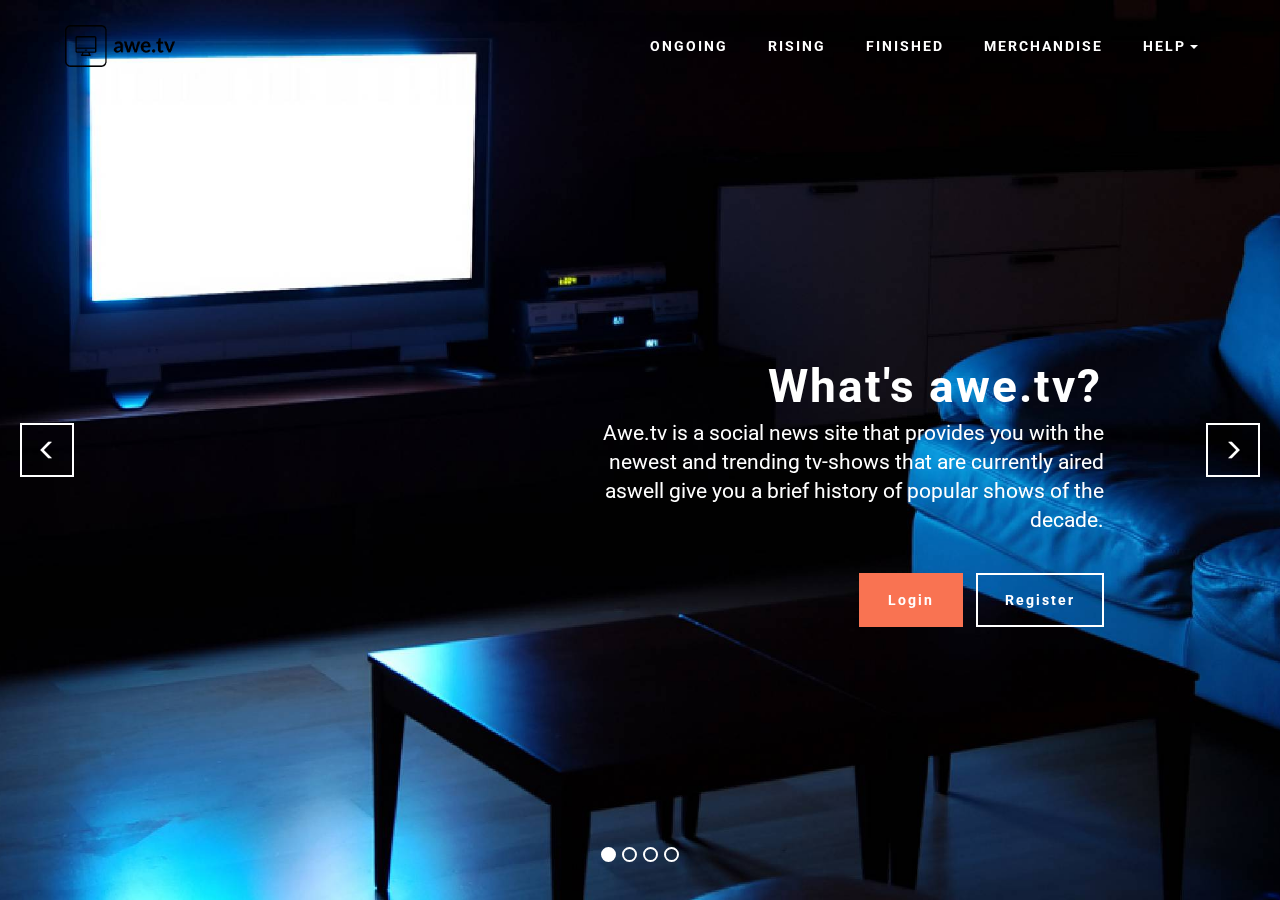
==== commit 7ad6fc48: "create github pages" ====
--- a/index.html
+++ b/index.html
@@ -35,7 +35,7 @@
                 <div class="hamburger-icon"></div>
             </button>
 
-            <ul class="nav-dropdown collapse pull-xs-right navbar-toggleable-sm nav navbar-nav" id="exCollapsingNavbar"><li class="nav-item"><a class="nav-link link" href="https://mobirise.com/">OVERVIEW</a></li><li class="nav-item dropdown open"><a class="nav-link link dropdown-toggle" data-toggle="dropdown-submenu" href="https://mobirise.com/" aria-expanded="true">FEATURES</a><div class="dropdown-menu"><a class="dropdown-item" href="https://mobirise.com/">Mobile friendly</a><a class="dropdown-item" href="https://mobirise.com/">Based on Bootstrap</a><div class="dropdown"><a class="dropdown-item dropdown-toggle" data-toggle="dropdown-submenu" href="https://mobirise.com/">Trendy blocks</a><div class="dropdown-menu dropdown-submenu"><a class="dropdown-item" href="https://mobirise.com/">Image/content slider</a><a class="dropdown-item" href="https://mobirise.com/">Contact forms</a><a class="dropdown-item" href="https://mobirise.com/">Image gallery</a><a class="dropdown-item" href="https://mobirise.com/">Mobile menu</a><a class="dropdown-item" href="https://mobirise.com/">Google maps</a><a class="dropdown-item" href="https://mobirise.com/">Social buttons</a><a class="dropdown-item" href="https://mobirise.com/">Google fonts</a><a class="dropdown-item" href="https://mobirise.com/">Video background</a></div></div><a class="dropdown-item" href="https://mobirise.com/">Host anywhere</a></div></li><li class="nav-item dropdown"><a class="nav-link link dropdown-toggle" data-toggle="dropdown-submenu" href="https://mobirise.com/">HELP</a><div class="dropdown-menu"><a class="dropdown-item" href="http://forums.mobirise.com/">Forum</a><a class="dropdown-item" href="https://mobirise.com/">Tutorials</a><a class="dropdown-item" href="https://mobirise.com/">Contact us</a></div></li><li class="nav-item nav-btn"><a class="nav-link btn btn-danger-outline btn-danger" href="https://mobirise.com/">Login</a></li></ul>
+            <ul class="nav-dropdown collapse pull-xs-right navbar-toggleable-sm nav navbar-nav" id="exCollapsingNavbar"><li class="nav-item"><a class="nav-link link" href="https://mobirise.com/" aria-expanded="true">ONGOING</a></li><li class="nav-item"><a class="nav-link link" href="https://mobirise.com/" aria-expanded="true">RISING</a></li><li class="nav-item"><a class="nav-link link" href="https://mobirise.com/" aria-expanded="true">FINISHED</a></li><li class="nav-item"><a class="nav-link link" href="https://mobirise.com/" aria-expanded="true">MERCHANDISE</a></li><li class="nav-item dropdown"><a class="nav-link link dropdown-toggle" data-toggle="dropdown-submenu" href="https://mobirise.com/" aria-expanded="false">HELP</a><div class="dropdown-menu"><a class="dropdown-item" href="http://forums.mobirise.com/">Forum</a><a class="dropdown-item" href="https://mobirise.com/">Tutorials</a><a class="dropdown-item" href="https://mobirise.com/">Contact us</a></div></li></ul>
 
         </div>
 
@@ -43,11 +43,11 @@
 
 </section>
 
-<section class="engine"><a rel="external" href="https://mobirise.com">https://mobirise.com/</a></section><section class="mbr-slider mbr-section mbr-section--no-padding carousel slide" data-ride="carousel" data-wrap="true" data-interval="5000" id="slider-7" style="background-color: rgb(255, 255, 255);">
+<section class="engine"><a rel="external" href="https://mobirise.com">mobirise.com</a></section><section class="mbr-slider mbr-section mbr-section--no-padding carousel slide" data-ride="carousel" data-wrap="true" data-interval="5000" id="slider-7" style="background-color: rgb(255, 255, 255);">
     <div class="mbr-section__container">
         <div>
             <ol class="carousel-indicators">
-                <li data-app-prevent-settings="" data-target="#slider-7" class="active" data-slide-to="0"></li><li data-app-prevent-settings="" data-target="#slider-7" data-slide-to="1"></li><li data-app-prevent-settings="" data-target="#slider-7" data-slide-to="2"></li><li data-app-prevent-settings="" data-target="#slider-7" data-slide-to="3"></li><li data-app-prevent-settings="" data-target="#slider-7" data-slide-to="4"></li>
+                <li data-app-prevent-settings="" data-target="#slider-7" data-slide-to="0" class="active"></li><li data-app-prevent-settings="" data-target="#slider-7" data-slide-to="1"></li><li data-app-prevent-settings="" data-target="#slider-7" data-slide-to="2"></li><li data-app-prevent-settings="" data-target="#slider-7" class="" data-slide-to="3"></li>
             </ol>
             <div class="carousel-inner" role="listbox">
                 <div class="mbr-box mbr-section mbr-section--relative mbr-section--fixed-size mbr-section--bg-adapted item dark center mbr-section--full-height active" style="background-image: url(assets/images/1402944962e-1-2000x1375.jpg);">
@@ -68,7 +68,7 @@
                             </div>
                         </div>
                     </div>
-                </div><div class="mbr-box mbr-section mbr-section--relative mbr-section--fixed-size mbr-section--bg-adapted item dark center mbr-section--full-height" style="background-image: url(assets/images/slide2.jpg);">
+                </div><div class="mbr-box mbr-section mbr-section--relative mbr-section--fixed-size mbr-section--bg-adapted item dark center mbr-section--full-height" style="background-image: url(assets/images/mv5bzjvjyzjjm2etzwq2mc00ognkltlmzgytzdk3zjzizte0ngi0xkeyxkfqcgdeqxvynjewntm2mzc-2000x1332.jpg);">
                     <div class="mbr-box__magnet mbr-box__magnet--center-left mbr-box__magnet--sm-padding mbr-after-navbar">
                                             
                         <div class=" container">
@@ -77,11 +77,29 @@
                                 <div class=" col-md-6 col-md-offset-1">  
 
                                 <div class="mbr-hero">
-                                    <h1 class="mbr-hero__text">Slide 2</h1>
+                                    <h1 class="mbr-hero__text">American Gods</h1>
 
-                                    <p class="mbr-hero__subtext">Mobirise is based on Bootstrap 3 - most powerful mobile first framework. Use any bootstrap themes with no extra work.</p>
+                                    <p class="mbr-hero__subtext">A recently released ex-convict named Shadow meets a mysterious man who calls himself "Wednesday" and who knows more than he first seems to about Shadow's life and past.</p>
                                 </div>
-                                <div class="mbr-buttons btn-inverse mbr-buttons--left"><a class="mbr-buttons__btn btn btn-lg btn-danger" href="https://mobirise.com">FOR WINDOWS</a> <a class="mbr-buttons__btn btn btn-lg btn-default" href="https://mobirise.com">FOR MAC</a></div>
+                                <div class="mbr-buttons btn-inverse mbr-buttons--left"><a class="mbr-buttons__btn btn btn-lg btn-danger" href="https://mobirise.com">View more</a> </div>
+                                </div>
+                            </div>
+                        </div>
+                    </div>
+                </div><div class="mbr-box mbr-section mbr-section--relative mbr-section--fixed-size mbr-section--bg-adapted item dark center mbr-section--full-height" style="background-image: url(assets/images/sense8-202-lito-capheus-sun-2000x1335.jpg);">
+                    <div class="mbr-box__magnet mbr-box__magnet--center-center mbr-box__magnet--sm-padding mbr-after-navbar">
+                                            
+                        <div class=" container">
+                            
+                            <div class="row">
+                                <div class=" col-md-8 col-md-offset-2">  
+
+                                <div class="mbr-hero">
+                                    <h1 class="mbr-hero__text">Sense8</h1>
+
+                                    <p class="mbr-hero__subtext">A group of people around the world are suddenly linked mentally, and must find a way to survive being hunted by those who see them as a threat to the world's order.<br></p>
+                                </div>
+                                <div class="mbr-buttons btn-inverse mbr-buttons--center"><a class="mbr-buttons__btn btn btn-lg btn-danger" href="https://mobirise.com">View more</a> </div>
                                 </div>
                             </div>
                         </div>
@@ -99,43 +117,7 @@
 
                                     <p class="mbr-hero__subtext">Choose from the large selection of latest pre-made blocks - jumbotrons, hero images, parallax scrolling, video backgrounds, hamburger menu, sticky header and more.</p>
                                 </div>
-                                <div class="mbr-buttons btn-inverse mbr-buttons--center"><a class="mbr-buttons__btn btn btn-lg btn-danger" href="https://mobirise.com">FOR WINDOWS</a> <a class="mbr-buttons__btn btn btn-lg btn-default" href="https://mobirise.com">FOR MAC</a></div>
-                                </div>
-                            </div>
-                        </div>
-                    </div>
-                </div><div class="mbr-box mbr-section mbr-section--relative mbr-section--fixed-size mbr-section--bg-adapted item dark center mbr-section--full-height" style="background-image: url(assets/images/slide3.jpg);">
-                    <div class="mbr-box__magnet mbr-box__magnet--center-center mbr-box__magnet--sm-padding mbr-after-navbar">
-                                            
-                        <div class=" container">
-                            
-                            <div class="row">
-                                <div class=" col-md-8 col-md-offset-2">  
-
-                                <div class="mbr-hero">
-                                    <h1 class="mbr-hero__text">Slide 3</h1>
-
-                                    <p class="mbr-hero__subtext">Choose from the large selection of latest pre-made blocks - jumbotrons, hero images, parallax scrolling, video backgrounds, hamburger menu, sticky header and more.</p>
-                                </div>
-                                <div class="mbr-buttons btn-inverse mbr-buttons--center"><a class="mbr-buttons__btn btn btn-lg btn-danger" href="https://mobirise.com">FOR WINDOWS</a> <a class="mbr-buttons__btn btn btn-lg btn-default" href="https://mobirise.com">FOR MAC</a></div>
-                                </div>
-                            </div>
-                        </div>
-                    </div>
-                </div><div class="mbr-box mbr-section mbr-section--relative mbr-section--fixed-size mbr-section--bg-adapted item dark center mbr-section--full-height" style="background-image: url(assets/images/mbr-2000x1333.jpg);">
-                    <div class="mbr-box__magnet mbr-box__magnet--center-center mbr-box__magnet--sm-padding mbr-after-navbar">
-                                            
-                        <div class=" container">
-                            
-                            <div class="row">
-                                <div class=" col-md-8 col-md-offset-2">  
-
-                                <div class="mbr-hero">
-                                    <h1 class="mbr-hero__text">Slide 3</h1>
-
-                                    <p class="mbr-hero__subtext">Choose from the large selection of latest pre-made blocks - jumbotrons, hero images, parallax scrolling, video backgrounds, hamburger menu, sticky header and more.</p>
-                                </div>
-                                <div class="mbr-buttons btn-inverse mbr-buttons--center"><a class="mbr-buttons__btn btn btn-lg btn-danger" href="https://mobirise.com">FOR WINDOWS</a> <a class="mbr-buttons__btn btn btn-lg btn-default" href="https://mobirise.com">FOR MAC</a></div>
+                                <div class="mbr-buttons btn-inverse mbr-buttons--center"><a class="mbr-buttons__btn btn btn-lg btn-danger" href="https://mobirise.com">View more</a> </div>
                                 </div>
                             </div>
                         </div>
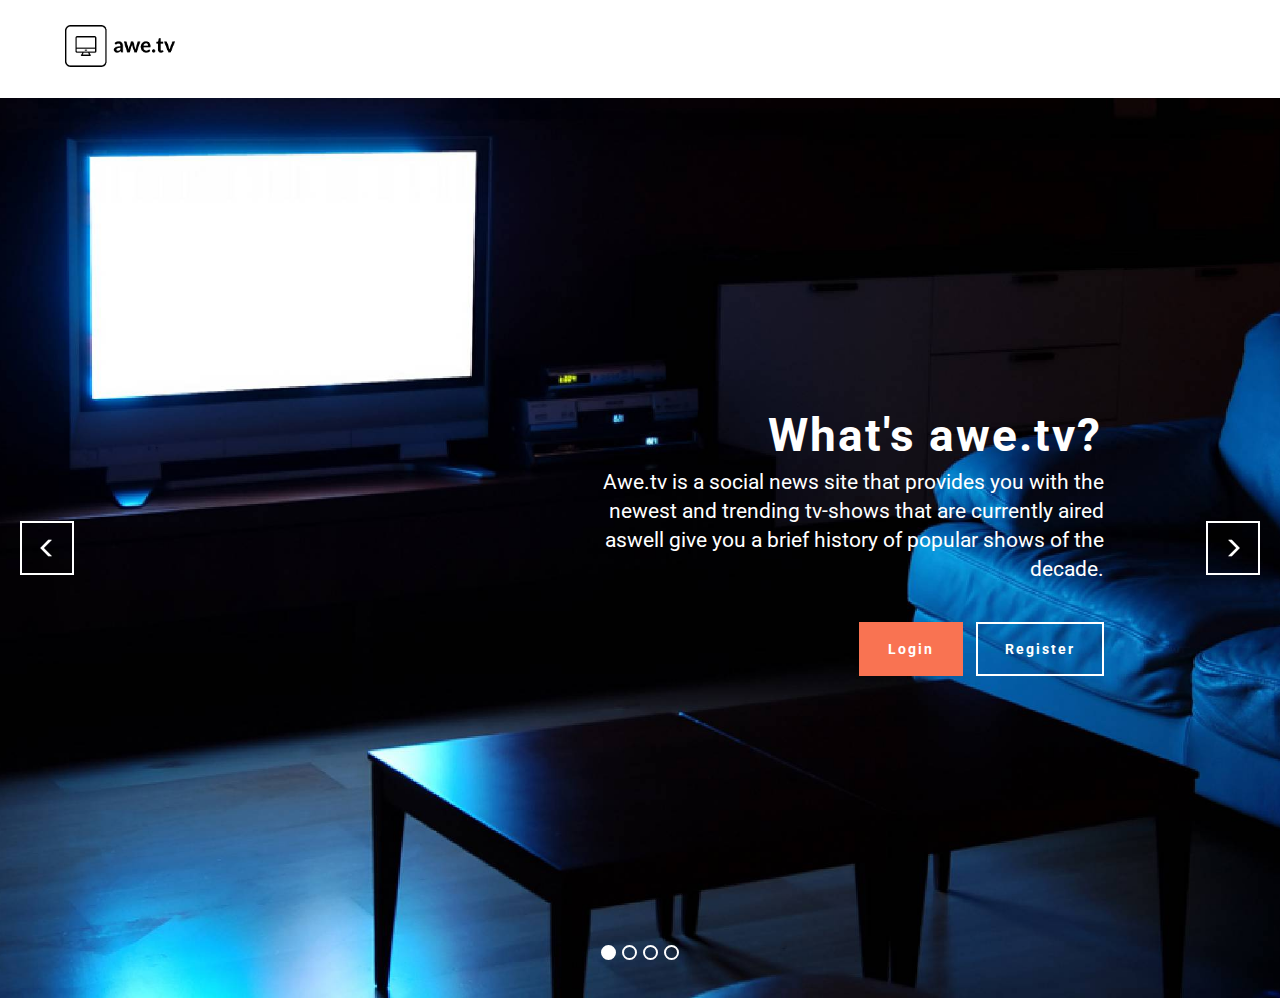
==== commit f7e369ce: "create github pages" ====
--- a/index.html
+++ b/index.html
@@ -35,7 +35,7 @@
                 <div class="hamburger-icon"></div>
             </button>
 
-            <ul class="nav-dropdown collapse pull-xs-right navbar-toggleable-sm nav navbar-nav" id="exCollapsingNavbar"><li class="nav-item"><a class="nav-link link" href="https://mobirise.com/" aria-expanded="true">ONGOING</a></li><li class="nav-item"><a class="nav-link link" href="https://mobirise.com/" aria-expanded="true">RISING</a></li><li class="nav-item"><a class="nav-link link" href="https://mobirise.com/" aria-expanded="true">FINISHED</a></li><li class="nav-item"><a class="nav-link link" href="https://mobirise.com/" aria-expanded="true">MERCHANDISE</a></li><li class="nav-item dropdown"><a class="nav-link link dropdown-toggle" data-toggle="dropdown-submenu" href="https://mobirise.com/" aria-expanded="false">HELP</a><div class="dropdown-menu"><a class="dropdown-item" href="http://forums.mobirise.com/">Forum</a><a class="dropdown-item" href="https://mobirise.com/">Tutorials</a><a class="dropdown-item" href="https://mobirise.com/">Contact us</a></div></li></ul>
+            <ul class="nav-dropdown collapse pull-xs-right navbar-toggleable-sm nav navbar-nav" id="exCollapsingNavbar"><li class="nav-item"><a class="nav-link link" href="https://mobirise.com/" aria-expanded="false">ONGOING</a></li><li class="nav-item"><a class="nav-link link" href="https://mobirise.com/" aria-expanded="false">RISING</a></li><li class="nav-item"><a class="nav-link link" href="https://mobirise.com/" aria-expanded="false">FINISHED</a></li><li class="nav-item"><a class="nav-link link" href="https://mobirise.com/" aria-expanded="false">MERCHANDISE</a></li><li class="nav-item dropdown"><a class="nav-link link dropdown-toggle" data-toggle="dropdown-submenu" href="https://mobirise.com/" aria-expanded="false">HELP</a><div class="dropdown-menu"><a class="dropdown-item" href="http://forums.mobirise.com/">Forum</a><a class="dropdown-item" href="https://mobirise.com/">Tutorials</a><a class="dropdown-item" href="https://mobirise.com/">Contact us</a></div></li></ul>
 
         </div>
 
@@ -43,7 +43,7 @@
 
 </section>
 
-<section class="engine"><a rel="external" href="https://mobirise.com">mobirise.com</a></section><section class="mbr-slider mbr-section mbr-section--no-padding carousel slide" data-ride="carousel" data-wrap="true" data-interval="5000" id="slider-7" style="background-color: rgb(255, 255, 255);">
+<section class="engine"><a rel="external" href="https://mobirise.com">mobirise.com</a></section><section class="mbr-slider mbr-section mbr-section--no-padding carousel slide mbr-after-navbar" data-ride="carousel" data-wrap="true" data-interval="5000" id="slider-7" style="background-color: rgb(255, 255, 255);">
     <div class="mbr-section__container">
         <div>
             <ol class="carousel-indicators">
@@ -51,7 +51,7 @@
             </ol>
             <div class="carousel-inner" role="listbox">
                 <div class="mbr-box mbr-section mbr-section--relative mbr-section--fixed-size mbr-section--bg-adapted item dark center mbr-section--full-height active" style="background-image: url(assets/images/1402944962e-1-2000x1375.jpg);">
-                    <div class="mbr-box__magnet mbr-box__magnet--center-right mbr-box__magnet--sm-padding mbr-after-navbar">
+                    <div class="mbr-box__magnet mbr-box__magnet--center-right mbr-box__magnet--sm-padding">
                                             
                         <div class=" container">
                             
@@ -69,7 +69,7 @@
                         </div>
                     </div>
                 </div><div class="mbr-box mbr-section mbr-section--relative mbr-section--fixed-size mbr-section--bg-adapted item dark center mbr-section--full-height" style="background-image: url(assets/images/mv5bzjvjyzjjm2etzwq2mc00ognkltlmzgytzdk3zjzizte0ngi0xkeyxkfqcgdeqxvynjewntm2mzc-2000x1332.jpg);">
-                    <div class="mbr-box__magnet mbr-box__magnet--center-left mbr-box__magnet--sm-padding mbr-after-navbar">
+                    <div class="mbr-box__magnet mbr-box__magnet--center-left mbr-box__magnet--sm-padding">
                                             
                         <div class=" container">
                             
@@ -77,7 +77,7 @@
                                 <div class=" col-md-6 col-md-offset-1">  
 
                                 <div class="mbr-hero">
-                                    <h1 class="mbr-hero__text">American Gods</h1>
+                                    <h1 class="mbr-hero__text">Ongoing shows</h1>
 
                                     <p class="mbr-hero__subtext">A recently released ex-convict named Shadow meets a mysterious man who calls himself "Wednesday" and who knows more than he first seems to about Shadow's life and past.</p>
                                 </div>
@@ -87,7 +87,7 @@
                         </div>
                     </div>
                 </div><div class="mbr-box mbr-section mbr-section--relative mbr-section--fixed-size mbr-section--bg-adapted item dark center mbr-section--full-height" style="background-image: url(assets/images/sense8-202-lito-capheus-sun-2000x1335.jpg);">
-                    <div class="mbr-box__magnet mbr-box__magnet--center-center mbr-box__magnet--sm-padding mbr-after-navbar">
+                    <div class="mbr-box__magnet mbr-box__magnet--center-center mbr-box__magnet--sm-padding">
                                             
                         <div class=" container">
                             
@@ -95,9 +95,9 @@
                                 <div class=" col-md-8 col-md-offset-2">  
 
                                 <div class="mbr-hero">
-                                    <h1 class="mbr-hero__text">Sense8</h1>
+                                    <h1 class="mbr-hero__text">Rising shows</h1>
 
-                                    <p class="mbr-hero__subtext">A group of people around the world are suddenly linked mentally, and must find a way to survive being hunted by those who see them as a threat to the world's order.<br></p>
+                                    <p class="mbr-hero__subtext">New shows that are rising up in the viewer charts.<br></p>
                                 </div>
                                 <div class="mbr-buttons btn-inverse mbr-buttons--center"><a class="mbr-buttons__btn btn btn-lg btn-danger" href="https://mobirise.com">View more</a> </div>
                                 </div>
@@ -105,7 +105,7 @@
                         </div>
                     </div>
                 </div><div class="mbr-box mbr-section mbr-section--relative mbr-section--fixed-size mbr-section--bg-adapted item dark center mbr-section--full-height" style="background-image: url(assets/images/slide3.jpg);">
-                    <div class="mbr-box__magnet mbr-box__magnet--center-center mbr-box__magnet--sm-padding mbr-after-navbar">
+                    <div class="mbr-box__magnet mbr-box__magnet--center-center mbr-box__magnet--sm-padding">
                                             
                         <div class=" container">
                             
@@ -113,9 +113,9 @@
                                 <div class=" col-md-8 col-md-offset-2">  
 
                                 <div class="mbr-hero">
-                                    <h1 class="mbr-hero__text">Slide 3</h1>
+                                    <h1 class="mbr-hero__text">Finished shows</h1>
 
-                                    <p class="mbr-hero__subtext">Choose from the large selection of latest pre-made blocks - jumbotrons, hero images, parallax scrolling, video backgrounds, hamburger menu, sticky header and more.</p>
+                                    <p class="mbr-hero__subtext">Shows that are already finished but are definitely worth watching.</p>
                                 </div>
                                 <div class="mbr-buttons btn-inverse mbr-buttons--center"><a class="mbr-buttons__btn btn btn-lg btn-danger" href="https://mobirise.com">View more</a> </div>
                                 </div>
--- a/assets/mobirise/css/mbr-additional.css
+++ b/assets/mobirise/css/mbr-additional.css
@@ -18,3 +18,23 @@
 #dropdown-menu-2 .navbar-toggler {
   color: #ffffff;
 }
+#dropdown-menu-8 .hide-buttons [data-button] {
+  display: none !important;
+}
+#dropdown-menu-8 .nav .link,
+#dropdown-menu-8 .dropdown-item {
+  font-size: 1em;
+  color: #ffffff;
+}
+#dropdown-menu-8 .navbar,
+#dropdown-menu-8 .dropdown-menu {
+  background: #333333;
+}
+#dropdown-menu-8 .dropdown-menu .dropdown-toggle[aria-expanded="true"],
+#dropdown-menu-8 .dropdown-menu a:hover,
+#dropdown-menu-8 .dropdown-menu a:focus {
+  background: #292929;
+}
+#dropdown-menu-8 .navbar-toggler {
+  color: #ffffff;
+}
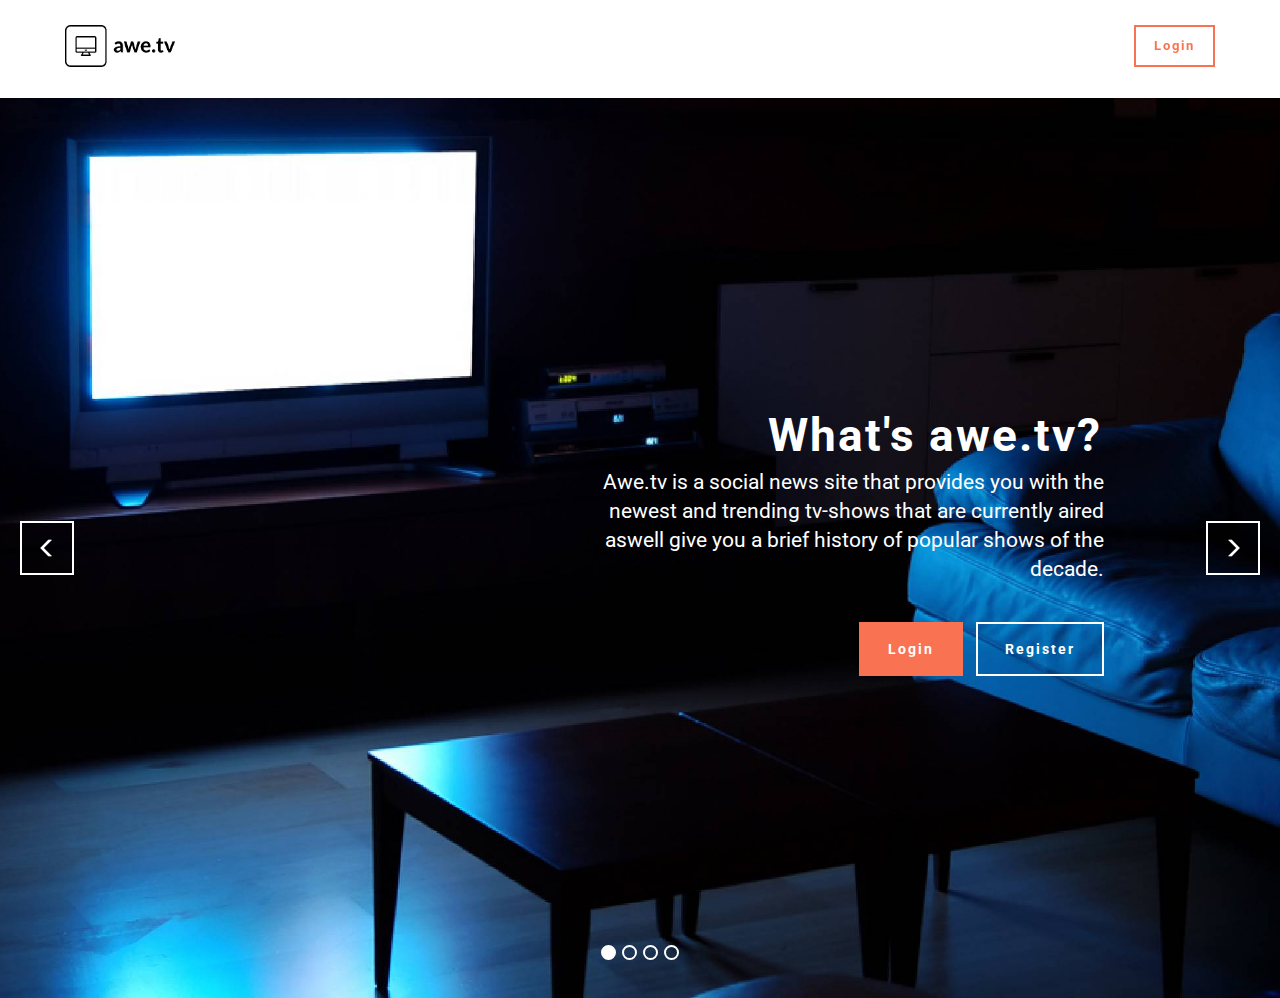
==== commit 9effcead: "create github pages" ====
--- a/index.html
+++ b/index.html
@@ -35,7 +35,7 @@
                 <div class="hamburger-icon"></div>
             </button>
 
-            <ul class="nav-dropdown collapse pull-xs-right navbar-toggleable-sm nav navbar-nav" id="exCollapsingNavbar"><li class="nav-item"><a class="nav-link link" href="https://mobirise.com/" aria-expanded="false">ONGOING</a></li><li class="nav-item"><a class="nav-link link" href="https://mobirise.com/" aria-expanded="false">RISING</a></li><li class="nav-item"><a class="nav-link link" href="https://mobirise.com/" aria-expanded="false">FINISHED</a></li><li class="nav-item"><a class="nav-link link" href="https://mobirise.com/" aria-expanded="false">MERCHANDISE</a></li><li class="nav-item dropdown"><a class="nav-link link dropdown-toggle" data-toggle="dropdown-submenu" href="https://mobirise.com/" aria-expanded="false">HELP</a><div class="dropdown-menu"><a class="dropdown-item" href="http://forums.mobirise.com/">Forum</a><a class="dropdown-item" href="https://mobirise.com/">Tutorials</a><a class="dropdown-item" href="https://mobirise.com/">Contact us</a></div></li></ul>
+            <ul class="nav-dropdown collapse pull-xs-right navbar-toggleable-sm nav navbar-nav" id="exCollapsingNavbar"><li class="nav-item"><a class="nav-link link" href="https://mobirise.com/" aria-expanded="false">ONGOING</a></li><li class="nav-item"><a class="nav-link link" href="https://mobirise.com/" aria-expanded="false">RISING</a></li><li class="nav-item"><a class="nav-link link" href="https://mobirise.com/" aria-expanded="false">FINISHED</a></li><li class="nav-item"><a class="nav-link link" href="https://mobirise.com/" aria-expanded="false">MERCHANDISE</a></li><li class="nav-item dropdown"><a class="nav-link link dropdown-toggle" data-toggle="dropdown-submenu" href="https://mobirise.com/" aria-expanded="false">HELP</a><div class="dropdown-menu"><a class="dropdown-item" href="http://forums.mobirise.com/">Forum</a><a class="dropdown-item" href="https://mobirise.com/">Tutorials</a><a class="dropdown-item" href="https://mobirise.com/">Contact us</a></div></li><li class="nav-item nav-btn"><a class="nav-link btn btn-danger-outline btn-danger" href="https://mobirise.com/">Login</a></li></ul>
 
         </div>
 
@@ -43,7 +43,7 @@
 
 </section>
 
-<section class="engine"><a rel="external" href="https://mobirise.com">mobirise.com</a></section><section class="mbr-slider mbr-section mbr-section--no-padding carousel slide mbr-after-navbar" data-ride="carousel" data-wrap="true" data-interval="5000" id="slider-7" style="background-color: rgb(255, 255, 255);">
+<section class="engine"><a rel="external" href="https://mobirise.com">Mobirise</a></section><section class="mbr-slider mbr-section mbr-section--no-padding carousel slide mbr-after-navbar" data-ride="carousel" data-wrap="true" data-interval="5000" id="slider-7" style="background-color: rgb(255, 255, 255);">
     <div class="mbr-section__container">
         <div>
             <ol class="carousel-indicators">
--- a/assets/mobirise/css/mbr-additional.css
+++ b/assets/mobirise/css/mbr-additional.css
@@ -24,7 +24,7 @@
 #dropdown-menu-8 .nav .link,
 #dropdown-menu-8 .dropdown-item {
   font-size: 1em;
-  color: #ffffff;
+  color: #000000;
 }
 #dropdown-menu-8 .navbar,
 #dropdown-menu-8 .dropdown-menu {
@@ -36,5 +36,5 @@
   background: #292929;
 }
 #dropdown-menu-8 .navbar-toggler {
-  color: #ffffff;
+  color: #000000;
 }
